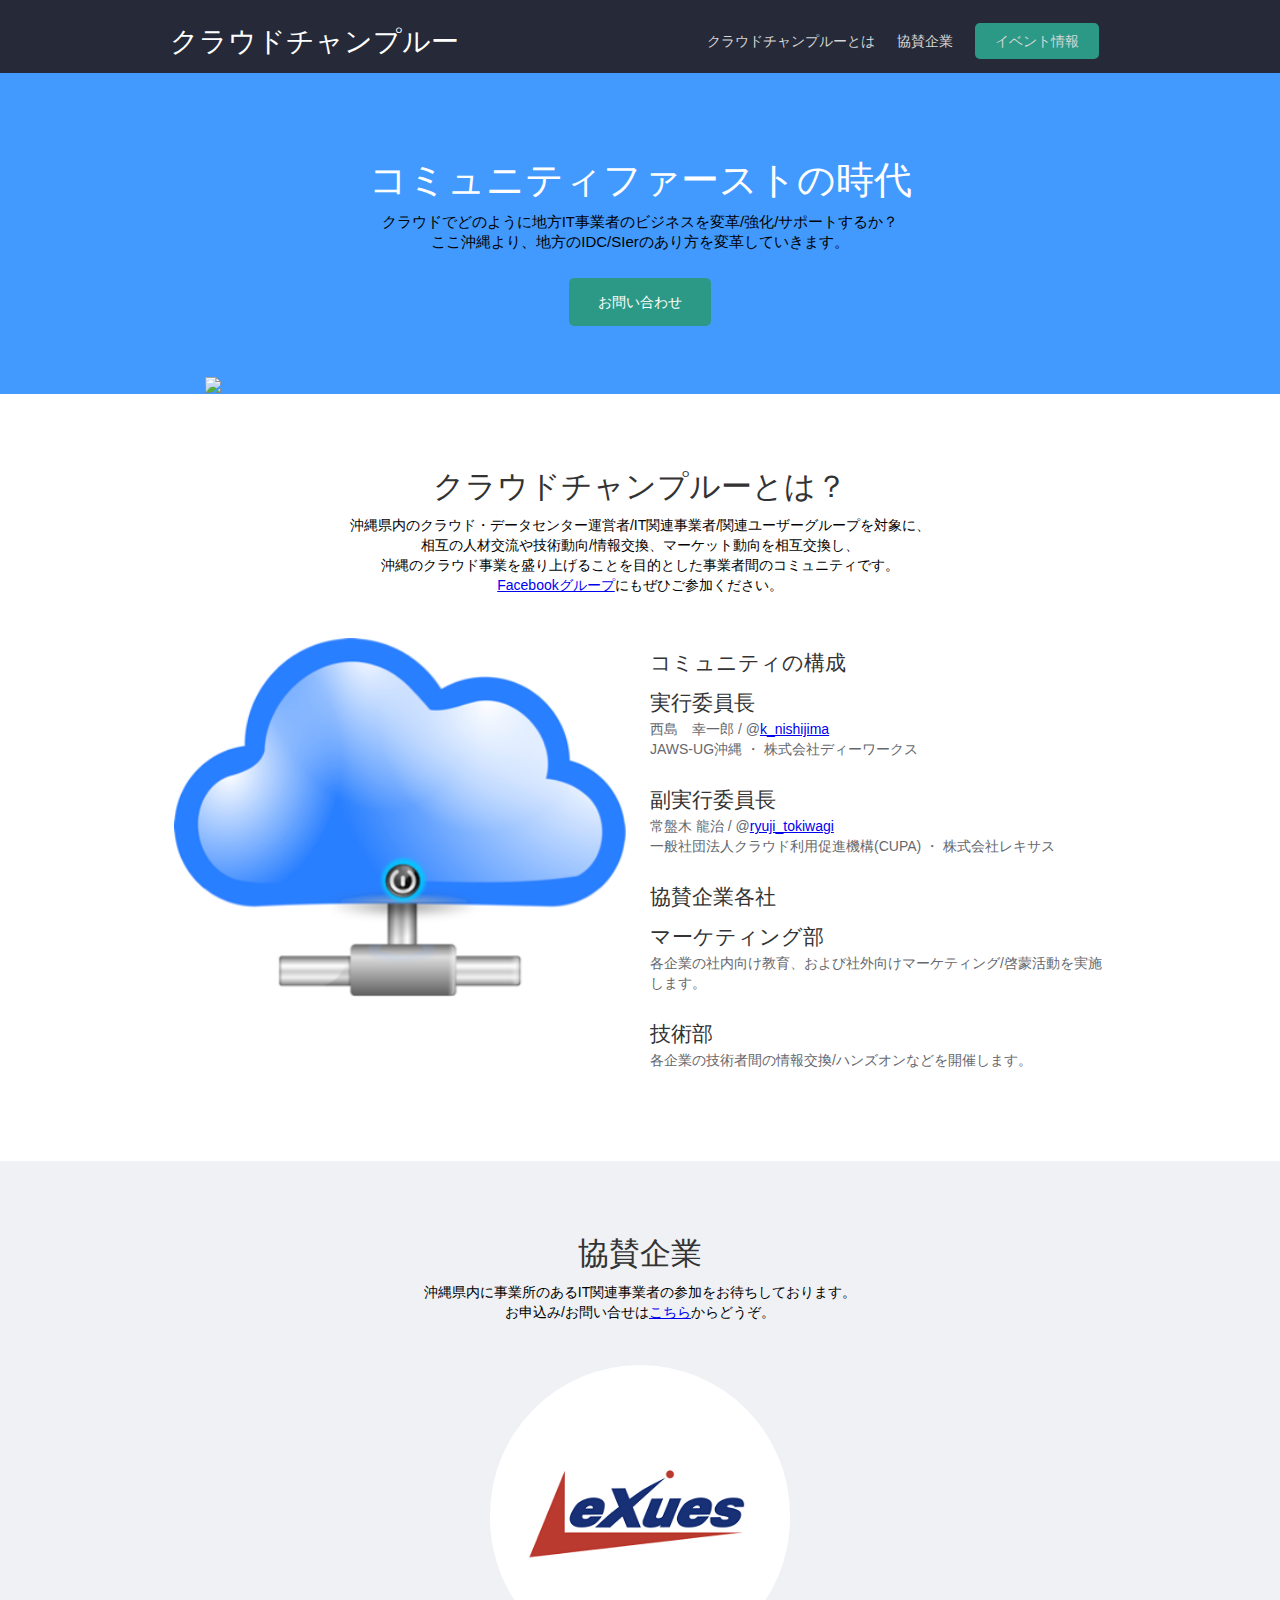
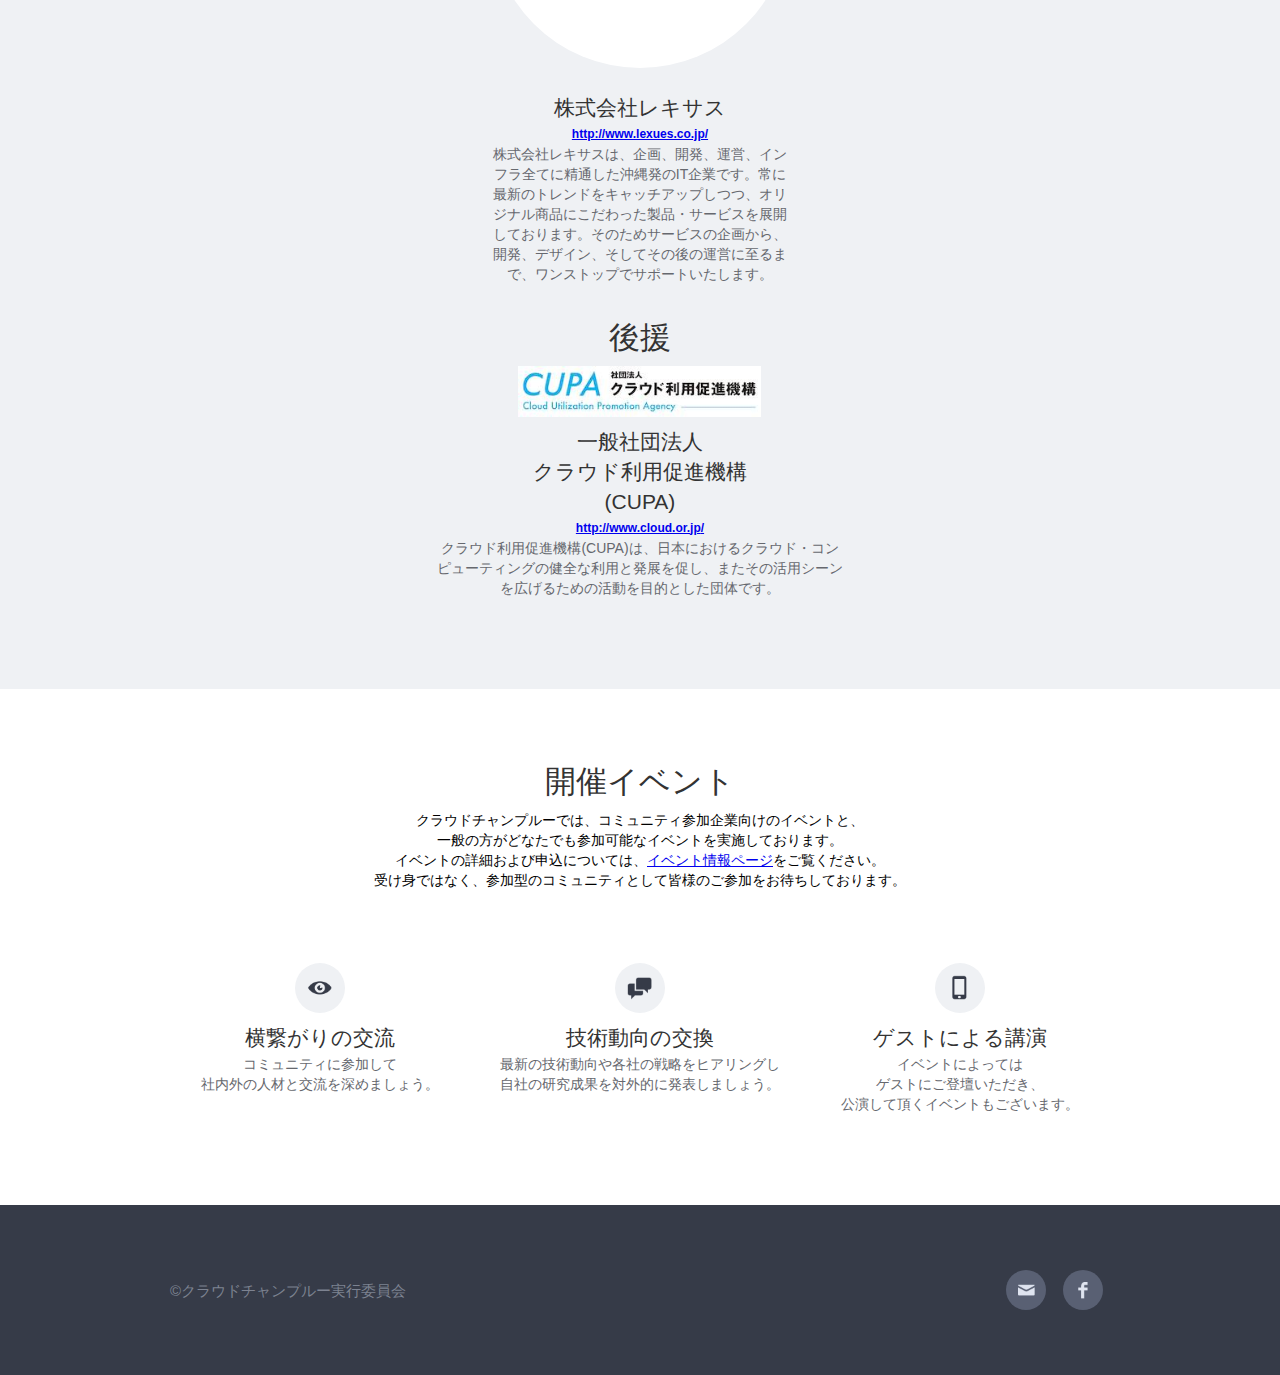
==== index.html @ 551cee51 "トップの画像が重いのでdoorkeeperのcloudfront経由で表示" ====
<!DOCTYPE html>
<!-- This site was created in Webflow. http://www.webflow.com-->
<!-- Last Published: Thu Mar 27 2014 04:10:18 GMT+0000 (UTC) -->
<html data-wf-site="5332cd02972e0d0a14000cbf">
<head>
  <meta charset="utf-8">
  <title>Cloud-Champloo</title>
  <meta name="viewport" content="width=device-width, initial-scale=1">
  <link rel="stylesheet" type="text/css" href="css/normalize.css">
  <link rel="stylesheet" type="text/css" href="css/webflow.css">
  <link rel="stylesheet" type="text/css" href="css/cloud-champloo.webflow.css">
  <script src="https://ajax.googleapis.com/ajax/libs/webfont/1.4.7/webfont.js"></script>
  <script>
    WebFont.load({
      google: {
        families: ["Montserrat:400,700","Varela Round:400","Varela:400"]
      }
    });
  </script>
  <script type="text/javascript" src="js/modernizr.js"></script>
<!--
  <link rel="shortcut icon" type="image/x-icon" href="https://y7v4p6k4.ssl.hwcdn.net/placeholder/favicon.ico">
  <link rel="apple-touch-icon" href="https://y7v4p6k4.ssl.hwcdn.net/51d2715929d9cfe03a000001/51e07282241660ce78000001_webclip-gallio.png">
-->

<script>
  (function(i,s,o,g,r,a,m){i['GoogleAnalyticsObject']=r;i[r]=i[r]||function(){
  (i[r].q=i[r].q||[]).push(arguments)},i[r].l=1*new Date();a=s.createElement(o),
  m=s.getElementsByTagName(o)[0];a.async=1;a.src=g;m.parentNode.insertBefore(a,m)
  })(window,document,'script','//www.google-analytics.com/analytics.js','ga');

  ga('create', 'UA-49441235-1', 'cloud-champloo.org');
  ga('send', 'pageview');

</script>

</head>
<body>
  <header class="nav-bar">
    <div class="w-container">
      <div class="w-row">
        <div class="w-col w-col-4 w-clearfix brand-column">
          <div class="company">クラウドチャンプルー</div>
        </div>
        <nav class="w-col w-col-8 nav-column"><a class="nav-link" href="#about">クラウドチャンプルーとは</a><a class="nav-link" href="#sponsors">協賛企業</a><a class="nav-link sign-up" href="http://cloud-champloo.doorkeeper.jp/" target="_blank">イベント情報</a>
        </nav>
      </div>
    </div>
  </header>
  <div class="section hero">
    <div class="w-container">
      <h1 class="hero-heading">コミュニティファーストの時代</h1>
      <p class="hero-subhead">クラウドでどのように地方IT事業者のビジネスを変革/強化/サポートするか？
        <br>ここ沖縄より、地方のIDC/SIerのあり方を変革していきます。</p>
      <div class="button-group"><a class="button" href="https://docs.google.com/forms/d/1iJWbo34EMdRViCtffccIejPL7mq5anGlFOb3OLURLFU/viewform" target="_blank">お問い合わせ</a>
      </div>
      <img src="https://dzpp79ucibp5a.cloudfront.net/events_banners/9941_normal_1395065892_cc_logo.png" width="870">
    </div>
  </div>
  <div class="section" id="about">
    <div class="w-container">
      <h2 class="section-title">クラウドチャンプルーとは？</h2>
      <p class="section-subtitle">沖縄県内のクラウド・データセンター運営者/IT関連事業者/関連ユーザーグループを対象に、
        <br>相互の人材交流や技術動向/情報交換、マーケット動向を相互交換し、
        <br>沖縄のクラウド事業を盛り上げることを目的とした事業者間のコミュニティです。
        <br><a href="https://www.facebook.com/groups/cloudchamploo/" target="_blank">Facebookグループ</a>にもぜひご参加ください。</p>
      <div class="w-row">
        <div class="w-col w-col-6 center">
          <img src="images/cloud-clip.jpg" width="452px">
        </div>
        <div class="w-col w-col-6 content-column">
          <h3>コミュニティの構成</h3>
          <h3>実行委員長</h3>
          <p>西島　幸一郎 / @<a href="https://twitter.com/k_nishijima" target="_blank">k_nishijima</a>
            <br>JAWS-UG沖縄 ・ 株式会社ディーワークス</p>
          <h3>副実行委員長</h3>
          <p>常盤木 龍治 / @<a href="https://twitter.com/ryuji_tokiwagi" target="_blank">ryuji_tokiwagi</a>
            <br>一般社団法人クラウド利用促進機構(CUPA)&nbsp;・&nbsp;株式会社レキサス</p>
          <h3>協賛企業各社</h3>
          <h3>マーケティング部</h3>
          <p>各企業の社内向け教育、および社外向けマーケティング/啓蒙活動を実施します。</p>
          <h3>技術部</h3>
          <p>各企業の技術者間の情報交換/ハンズオンなどを開催します。</p>
        </div>
      </div>
    </div>
  </div>
  <div class="section grey" id="sponsors">
    <div class="w-container">
      <h2 class="section-title">協賛企業</h2>
      <p class="section-subtitle">沖縄県内に事業所のあるIT関連事業者の参加をお待ちしております。
        <br>お申込み/お問い合せは<a href="https://docs.google.com/forms/d/1iJWbo34EMdRViCtffccIejPL7mq5anGlFOb3OLURLFU/viewform" target="_blank">こちら</a>からどうぞ。</p>
      <div class="w-row">
        <div class="w-col w-col-4"></div>
        <div class="w-col w-col-4">
          <div class="circle">
            <img class="frames" src="images/Lexues.png" width="243px" alt="5332df564dc7f8f2020009e9_Lexues.png">
          </div>
          <h3>株式会社レキサス</h3><a href="http://www.lexues.co.jp/" target="_blank"><strong>http://www.lexues.co.jp/</strong></a>
          <p>株式会社レキサスは、企画、開発、運営、インフラ全てに精通した沖縄発のIT企業です。常に最新のトレンドをキャッチアップしつつ、オリジナル商品にこだわった製品・サービスを展開しております。そのためサービスの企画から、開発、デザイン、そしてその後の運営に至るまで、ワンストップでサポートいたします。</p>
        </div>
        <div class="w-col w-col-4"></div>
      </div>
    </div>
    <h2 class="section-title">後援</h2>
    <div class="w-row">
      <div class="w-col w-col-4"></div>
      <div class="w-col w-col-4">
        <img class="frames" src="images/CUPA_logo.jpg" width="243px">
        <h3>一般社団法人<br>クラウド利用促進機構<br>(CUPA)</h3><a href="#"><strong>http://www.cloud.or.<strong>jp</strong>/</strong></a>
        <p>クラウド利用促進機構(CUPA)は、日本におけるクラウド・コンピューティングの健全な利用と発展を促し、またその活用シーンを広げるための活動を目的とした団体です。</p>
      </div>
      <div class="w-col w-col-4"></div>
    </div>
  </div>
  <div class="section centered" id="events">
    <div class="w-container">
      <h2 class="section-title">開催イベント</h2>
      <p class="section-subtitle">クラウドチャンプルーでは、コミュニティ参加企業向けのイベントと、
        <br>一般の方がどなたでも参加可能なイベントを実施しております。
        <br>イベントの詳細および申込については、<a href="http://cloud-champloo.doorkeeper.jp/events" target="_blank">イベント情報<u>ページ</u></a>をご覧ください。
        <br>受け身ではなく、参加型のコミュニティとして皆様のご参加をお待ちしております。</p>
      <div class="w-row">
        <div class="w-col w-col-4 w-col-small-4">
          <div class="icons">
            <img src="images/9-icon2-eye.png" width="25" alt="a42359b6-c5c1-4aab-914c-968266ab740e_9-icon2-eye.png">
          </div>
          <h3>横繋がりの交流</h3>
          <p>コミュニティに参加して
            <br>社内外の人材と交流を深めましょう。</p>
        </div>
        <div class="w-col w-col-4 w-col-small-4">
          <div class="icons">
            <img src="images/9-icon2-chat.png" width="25" alt="3ac4f3ae-7b57-4c26-930b-fbaed24601b3_9-icon2-chat.png">
          </div>
          <h3>技術動向の交換</h3>
          <p>最新の技術動向や各社の戦略をヒアリングし
            <br>自社の研究成果を対外的に発表しましょう。</p>
        </div>
        <div class="w-col w-col-4 w-col-small-4">
          <div class="icons">
            <img src="images/9-icon2-phone.png" width="25" alt="da9ffb16-4e62-4c4e-aa8e-33932f9ccf71_9-icon2-phone.png">
          </div>
          <h3>ゲストによる講演</h3>
          <p>イベントによっては
            <br>ゲストにご登壇いただき、
            <br>公演して頂くイベントもございます。</p>
        </div>
      </div>
    </div>
  </div>
  <footer class="section footer">
    <div class="w-container">
      <div class="w-row">
        <div class="w-col w-col-6">
          <div class="footer-text">©クラウドチャンプルー実行委員会</div>
        </div>
        <div class="w-col w-col-6 right-footer-col">
          <a class="w-inline-block social-icon" href="https://docs.google.com/forms/d/1iJWbo34EMdRViCtffccIejPL7mq5anGlFOb3OLURLFU/viewform" target="_blank">
            <img src="images/14-social-email.png" width="20" alt="35ec5a20-6309-494a-9d48-0e463a4d6214_14-social-email.png">
          </a>
          <a class="w-inline-block social-icon" href="https://www.facebook.com/groups/cloudchamploo/" target="_blank">
            <img src="images/14-social-facebook.png" width="20" alt="8643c589-cd4b-46b1-956b-2eb95815c79c_14-social-facebook.png">
          </a>
        </div>
      </div>
    </div>
  </footer>
  <script type="text/javascript" src="https://ajax.googleapis.com/ajax/libs/jquery/1.11.0/jquery.min.js"></script>
  <script type="text/javascript" src="js/webflow.js"></script>
</body>
</html>
---- css/webflow.css ----
@font-face {
  font-family: 'webflow-icons';
  src: url([data-uri]) format('truetype'), url([data-uri]) format('woff');
  font-weight: normal;
  font-style: normal;
}
[class^="w-icon-"],
[class*=" w-icon-"] {
  font-family: 'webflow-icons';
  speak: none;
  font-style: normal;
  font-weight: normal;
  font-variant: normal;
  text-transform: none;
  line-height: 1;
  /* Better Font Rendering =========== */

  -webkit-font-smoothing: antialiased;
  -moz-osx-font-smoothing: grayscale;
}
.w-icon-slider-right:before {
  content: "\e600";
}
.w-icon-slider-left:before {
  content: "\e601";
}
.w-icon-nav-menu:before {
  content: "\e602";
}
* {
  -webkit-box-sizing: border-box;
  -moz-box-sizing: border-box;
  box-sizing: border-box;
}
html {
  height: 100%;
}
body {
  margin: 0;
  min-height: 100%;
  background-color: #fff;
  color: #333;
}
img {
  max-width: 100%;
  vertical-align: middle;
  display: inline-block;
}
html.w-mod-touch * {
  background-attachment: scroll !important;
}
.w-block {
  display: block;
}
.w-inline-block {
  max-width: 100%;
  display: inline-block;
}
.w-clearfix:before,
.w-clearfix:after {
  content: " ";
  display: table;
}
.w-clearfix:after {
  clear: both;
}
.w-hidden {
  display: none;
}
h1,
h2,
h3,
h4,
h5,
h6 {
  margin: 0;
}
p {
  margin: 0;
}
blockquote {
  margin: 0;
}
ul,
ol {
  margin-top: 0;
  margin-bottom: 0;
}
.w-list-unstyled {
  padding-left: 0;
  list-style: none;
}
.w-embed:before,
.w-embed:after {
  content: " ";
  display: table;
}
.w-embed:after {
  clear: both;
}
.w-video {
  width: 100%;
  position: relative;
  padding: 0;
}
.w-video iframe,
.w-video object,
.w-video embed {
  position: absolute;
  top: 0;
  left: 0;
  width: 100%;
  height: 100%;
}
fieldset {
  padding: 0;
  margin: 0;
  border: 0;
}
label {
  display: block;
  margin-bottom: 5px;
  font-weight: bold;
}
button,
html input[type="button"],
input[type="reset"],
input[type="submit"] {
  cursor: pointer;
  -webkit-appearance: button;
}
.w-form {
  margin: 0 0 15px;
}
.w-form-done {
  display: none;
  padding: 10px;
  background-color: #dddddd;
}
.w-form-fail {
  display: none;
  margin-top: 10px;
  padding: 10px;
  background-color: #ffdede;
}
.w-input,
.w-select {
  display: block;
  width: 100%;
  height: 38px;
  padding: 8px 12px;
  margin-bottom: 10px;
  font-size: 14px;
  line-height: 1.428571429;
  color: #555555;
  vertical-align: middle;
  background-color: #ffffff;
  border: 1px solid #cccccc;
}
.w-input:-moz-placeholder,
.w-select:-moz-placeholder {
  color: #999999;
}
.w-input::-moz-placeholder,
.w-select::-moz-placeholder {
  color: #999999;
  opacity: 1;
}
.w-input:-ms-input-placeholder,
.w-select:-ms-input-placeholder {
  color: #999999;
}
.w-input::-webkit-input-placeholder,
.w-select::-webkit-input-placeholder {
  color: #999999;
}
.w-input:focus,
.w-select:focus {
  border-color: rgba(82, 168, 236, 0.8);
  outline: 0;
}
.w-input[disabled],
.w-select[disabled],
.w-input[readonly],
.w-select[readonly],
fieldset[disabled] .w-input,
fieldset[disabled] .w-select {
  cursor: not-allowed;
  background-color: #eeeeee;
}
textarea.w-input,
textarea.w-select {
  height: auto;
}
.w-select[multiple] {
  height: auto;
}
.w-button {
  display: inline-block;
  padding: 12px;
  background-color: black;
  color: white;
  border: 0;
  line-height: inherit;
}
.w-container {
  margin-left: auto;
  margin-right: auto;
  max-width: 940px;
}
.w-container:before,
.w-container:after {
  content: " ";
  display: table;
}
.w-container:after {
  clear: both;
}
.w-container .w-row {
  margin-left: -10px;
  margin-right: -10px;
}
.w-row:before,
.w-row:after {
  content: " ";
  display: table;
}
.w-row:after {
  clear: both;
}
.w-row .w-row {
  margin-left: 0;
  margin-right: 0;
}
.w-col {
  position: relative;
  float: left;
  width: 100%;
  min-height: 1px;
  padding-left: 10px;
  padding-right: 10px;
}
.w-col .w-col {
  padding-left: 0;
  padding-right: 0;
}
.w-col-1 {
  width: 8.333333333333332%;
}
.w-col-2 {
  width: 16.666666666666664%;
}
.w-col-3 {
  width: 25%;
}
.w-col-4 {
  width: 33.33333333333333%;
}
.w-col-5 {
  width: 41.66666666666667%;
}
.w-col-6 {
  width: 50%;
}
.w-col-7 {
  width: 58.333333333333336%;
}
.w-col-8 {
  width: 66.66666666666666%;
}
.w-col-9 {
  width: 75%;
}
.w-col-10 {
  width: 83.33333333333334%;
}
.w-col-11 {
  width: 91.66666666666666%;
}
.w-col-12 {
  width: 100%;
}
.w-col-push-1 {
  left: 8.333333333333332%;
}
.w-col-push-2 {
  left: 16.666666666666664%;
}
.w-col-push-3 {
  left: 25%;
}
.w-col-push-4 {
  left: 33.33333333333333%;
}
.w-col-push-5 {
  left: 41.66666666666667%;
}
.w-col-push-6 {
  left: 50%;
}
.w-col-push-7 {
  left: 58.333333333333336%;
}
.w-col-push-8 {
  left: 66.66666666666666%;
}
.w-col-push-9 {
  left: 75%;
}
.w-col-push-10 {
  left: 83.33333333333334%;
}
.w-col-push-11 {
  left: 91.66666666666666%;
}
.w-col-pull-1 {
  right: 8.333333333333332%;
}
.w-col-pull-2 {
  right: 16.666666666666664%;
}
.w-col-pull-3 {
  right: 25%;
}
.w-col-pull-4 {
  right: 33.33333333333333%;
}
.w-col-pull-5 {
  right: 41.66666666666667%;
}
.w-col-pull-6 {
  right: 50%;
}
.w-col-pull-7 {
  right: 58.333333333333336%;
}
.w-col-pull-8 {
  right: 66.66666666666666%;
}
.w-col-pull-9 {
  right: 75%;
}
.w-col-pull-10 {
  right: 83.33333333333334%;
}
.w-col-pull-11 {
  right: 91.66666666666666%;
}
.w-col-offset-1 {
  margin-left: 8.333333333333332%;
}
.w-col-offset-2 {
  margin-left: 16.666666666666664%;
}
.w-col-offset-3 {
  margin-left: 25%;
}
.w-col-offset-4 {
  margin-left: 33.33333333333333%;
}
.w-col-offset-5 {
  margin-left: 41.66666666666667%;
}
.w-col-offset-6 {
  margin-left: 50%;
}
.w-col-offset-7 {
  margin-left: 58.333333333333336%;
}
.w-col-offset-8 {
  margin-left: 66.66666666666666%;
}
.w-col-offset-9 {
  margin-left: 75%;
}
.w-col-offset-10 {
  margin-left: 83.33333333333334%;
}
.w-col-offset-11 {
  margin-left: 91.66666666666666%;
}
.w-hidden-main {
  display: none !important;
}
@media screen and (max-width: 991px) {
  .w-container {
    max-width: 728px;
  }
  .w-hidden-main {
    display: inherit !important;
  }
  .w-hidden-medium {
    display: none !important;
  }
  .w-col-medium-1 {
    width: 8.333333333333332%;
  }
  .w-col-medium-2 {
    width: 16.666666666666664%;
  }
  .w-col-medium-3 {
    width: 25%;
  }
  .w-col-medium-4 {
    width: 33.33333333333333%;
  }
  .w-col-medium-5 {
    width: 41.66666666666667%;
  }
  .w-col-medium-6 {
    width: 50%;
  }
  .w-col-medium-7 {
    width: 58.333333333333336%;
  }
  .w-col-medium-8 {
    width: 66.66666666666666%;
  }
  .w-col-medium-9 {
    width: 75%;
  }
  .w-col-medium-10 {
    width: 83.33333333333334%;
  }
  .w-col-medium-11 {
    width: 91.66666666666666%;
  }
  .w-col-medium-12 {
    width: 100%;
  }
  .w-col-medium-push-1 {
    left: 8.333333333333332%;
  }
  .w-col-medium-push-2 {
    left: 16.666666666666664%;
  }
  .w-col-medium-push-3 {
    left: 25%;
  }
  .w-col-medium-push-4 {
    left: 33.33333333333333%;
  }
  .w-col-medium-push-5 {
    left: 41.66666666666667%;
  }
  .w-col-medium-push-6 {
    left: 50%;
  }
  .w-col-medium-push-7 {
    left: 58.333333333333336%;
  }
  .w-col-medium-push-8 {
    left: 66.66666666666666%;
  }
  .w-col-medium-push-9 {
    left: 75%;
  }
  .w-col-medium-push-10 {
    left: 83.33333333333334%;
  }
  .w-col-medium-push-11 {
    left: 91.66666666666666%;
  }
  .w-col-medium-pull-1 {
    right: 8.333333333333332%;
  }
  .w-col-medium-pull-2 {
    right: 16.666666666666664%;
  }
  .w-col-medium-pull-3 {
    right: 25%;
  }
  .w-col-medium-pull-4 {
    right: 33.33333333333333%;
  }
  .w-col-medium-pull-5 {
    right: 41.66666666666667%;
  }
  .w-col-medium-pull-6 {
    right: 50%;
  }
  .w-col-medium-pull-7 {
    right: 58.333333333333336%;
  }
  .w-col-medium-pull-8 {
    right: 66.66666666666666%;
  }
  .w-col-medium-pull-9 {
    right: 75%;
  }
  .w-col-medium-pull-10 {
    right: 83.33333333333334%;
  }
  .w-col-medium-pull-11 {
    right: 91.66666666666666%;
  }
  .w-col-medium-offset-1 {
    margin-left: 8.333333333333332%;
  }
  .w-col-medium-offset-2 {
    margin-left: 16.666666666666664%;
  }
  .w-col-medium-offset-3 {
    margin-left: 25%;
  }
  .w-col-medium-offset-4 {
    margin-left: 33.33333333333333%;
  }
  .w-col-medium-offset-5 {
    margin-left: 41.66666666666667%;
  }
  .w-col-medium-offset-6 {
    margin-left: 50%;
  }
  .w-col-medium-offset-7 {
    margin-left: 58.333333333333336%;
  }
  .w-col-medium-offset-8 {
    margin-left: 66.66666666666666%;
  }
  .w-col-medium-offset-9 {
    margin-left: 75%;
  }
  .w-col-medium-offset-10 {
    margin-left: 83.33333333333334%;
  }
  .w-col-medium-offset-11 {
    margin-left: 91.66666666666666%;
  }
}
@media screen and (max-width: 767px) {
  .w-hidden-main {
    display: inherit !important;
  }
  .w-hidden-medium {
    display: inherit !important;
  }
  .w-hidden-small {
    display: none !important;
  }
  .w-row,
  .w-container .w-row {
    margin-left: 0;
    margin-right: 0;
  }
  .w-col {
    width: 100%;
    left: auto;
    right: auto;
  }
  .w-col-small-3 {
    width: 25%;
  }
  .w-col-small-4 {
    width: 33.33333333333333%;
  }
  .w-col-small-6 {
    width: 50%;
  }
  .w-col-small-push-1 {
    left: 8.333333333333332%;
  }
  .w-col-small-push-2 {
    left: 16.666666666666664%;
  }
  .w-col-small-push-3 {
    left: 25%;
  }
  .w-col-small-push-4 {
    left: 33.33333333333333%;
  }
  .w-col-small-push-5 {
    left: 41.66666666666667%;
  }
  .w-col-small-push-6 {
    left: 50%;
  }
  .w-col-small-push-7 {
    left: 58.333333333333336%;
  }
  .w-col-small-push-8 {
    left: 66.66666666666666%;
  }
  .w-col-small-push-9 {
    left: 75%;
  }
  .w-col-small-push-10 {
    left: 83.33333333333334%;
  }
  .w-col-small-push-11 {
    left: 91.66666666666666%;
  }
  .w-col-small-pull-1 {
    right: 8.333333333333332%;
  }
  .w-col-small-pull-2 {
    right: 16.666666666666664%;
  }
  .w-col-small-pull-3 {
    right: 25%;
  }
  .w-col-small-pull-4 {
    right: 33.33333333333333%;
  }
  .w-col-small-pull-5 {
    right: 41.66666666666667%;
  }
  .w-col-small-pull-6 {
    right: 50%;
  }
  .w-col-small-pull-7 {
    right: 58.333333333333336%;
  }
  .w-col-small-pull-8 {
    right: 66.66666666666666%;
  }
  .w-col-small-pull-9 {
    right: 75%;
  }
  .w-col-small-pull-10 {
    right: 83.33333333333334%;
  }
  .w-col-small-pull-11 {
    right: 91.66666666666666%;
  }
  .w-col-small-offset-1 {
    margin-left: 8.333333333333332%;
  }
  .w-col-small-offset-2 {
    margin-left: 16.666666666666664%;
  }
  .w-col-small-offset-3 {
    margin-left: 25%;
  }
  .w-col-small-offset-4 {
    margin-left: 33.33333333333333%;
  }
  .w-col-small-offset-5 {
    margin-left: 41.66666666666667%;
  }
  .w-col-small-offset-6 {
    margin-left: 50%;
  }
  .w-col-small-offset-7 {
    margin-left: 58.333333333333336%;
  }
  .w-col-small-offset-8 {
    margin-left: 66.66666666666666%;
  }
  .w-col-small-offset-9 {
    margin-left: 75%;
  }
  .w-col-small-offset-10 {
    margin-left: 83.33333333333334%;
  }
  .w-col-small-offset-11 {
    margin-left: 91.66666666666666%;
  }
}
@media screen and (max-width: 479px) {
  .w-container {
    max-width: none;
  }
  .w-hidden-main {
    display: inherit !important;
  }
  .w-hidden-medium {
    display: inherit !important;
  }
  .w-hidden-small {
    display: inherit !important;
  }
  .w-hidden-tiny {
    display: none !important;
  }
  .w-col {
    width: 100%;
  }
  .w-col-tiny-3 {
    width: 25%;
  }
  .w-col-tiny-4 {
    width: 33.33333333333333%;
  }
  .w-col-tiny-6 {
    width: 50%;
  }
  .w-col-tiny-push-1 {
    left: 8.333333333333332%;
  }
  .w-col-tiny-push-2 {
    left: 16.666666666666664%;
  }
  .w-col-tiny-push-3 {
    left: 25%;
  }
  .w-col-tiny-push-4 {
    left: 33.33333333333333%;
  }
  .w-col-tiny-push-5 {
    left: 41.66666666666667%;
  }
  .w-col-tiny-push-6 {
    left: 50%;
  }
  .w-col-tiny-push-7 {
    left: 58.333333333333336%;
  }
  .w-col-tiny-push-8 {
    left: 66.66666666666666%;
  }
  .w-col-tiny-push-9 {
    left: 75%;
  }
  .w-col-tiny-push-10 {
    left: 83.33333333333334%;
  }
  .w-col-tiny-push-11 {
    left: 91.66666666666666%;
  }
  .w-col-tiny-pull-1 {
    right: 8.333333333333332%;
  }
  .w-col-tiny-pull-2 {
    right: 16.666666666666664%;
  }
  .w-col-tiny-pull-3 {
    right: 25%;
  }
  .w-col-tiny-pull-4 {
    right: 33.33333333333333%;
  }
  .w-col-tiny-pull-5 {
    right: 41.66666666666667%;
  }
  .w-col-tiny-pull-6 {
    right: 50%;
  }
  .w-col-tiny-pull-7 {
    right: 58.333333333333336%;
  }
  .w-col-tiny-pull-8 {
    right: 66.66666666666666%;
  }
  .w-col-tiny-pull-9 {
    right: 75%;
  }
  .w-col-tiny-pull-10 {
    right: 83.33333333333334%;
  }
  .w-col-tiny-pull-11 {
    right: 91.66666666666666%;
  }
  .w-col-tiny-offset-1 {
    margin-left: 8.333333333333332%;
  }
  .w-col-tiny-offset-2 {
    margin-left: 16.666666666666664%;
  }
  .w-col-tiny-offset-3 {
    margin-left: 25%;
  }
  .w-col-tiny-offset-4 {
    margin-left: 33.33333333333333%;
  }
  .w-col-tiny-offset-5 {
    margin-left: 41.66666666666667%;
  }
  .w-col-tiny-offset-6 {
    margin-left: 50%;
  }
  .w-col-tiny-offset-7 {
    margin-left: 58.333333333333336%;
  }
  .w-col-tiny-offset-8 {
    margin-left: 66.66666666666666%;
  }
  .w-col-tiny-offset-9 {
    margin-left: 75%;
  }
  .w-col-tiny-offset-10 {
    margin-left: 83.33333333333334%;
  }
  .w-col-tiny-offset-11 {
    margin-left: 91.66666666666666%;
  }
}
.w-widget {
  position: relative;
}
.w-widget-map {
  width: 100%;
  height: 400px;
}
.w-widget-map label {
  width: auto;
  display: inline;
}
.w-widget-map img {
  max-width: inherit;
}
.w-widget-map .gm-style-iw {
  width: 90% !important;
  height: auto !important;
  top: 7px !important;
  left: 6% !important;
  display: inline;
  text-align: center;
  overflow: hidden;
}
.w-widget-map .gm-style-iw + div {
  display: none;
}
.w-widget-twitter {
  overflow: hidden;
}
.w-widget-gplus {
  overflow: hidden;
}
.w-slider {
  position: relative;
  height: 300px;
  text-align: center;
  background: rgba(153, 153, 153, 0.5);
  clear: both;
  -webkit-tap-highlight-color: rgba(0, 0, 0, 0);
  tap-highlight-color: rgba(0, 0, 0, 0);
}
.w-slider-mask {
  position: relative;
  display: block;
  overflow: hidden;
  z-index: 1;
  left: 0;
  right: 0;
  height: 100%;
  white-space: nowrap;
}
.w-slide {
  position: relative;
  display: inline-block;
  vertical-align: top;
  width: 100%;
  height: 100%;
  white-space: normal;
  text-align: left;
}
.w-slider-nav {
  position: absolute;
  z-index: 2;
  top: auto;
  right: 0;
  bottom: 0;
  left: 0;
  margin: auto;
  padding-top: 10px;
  height: 40px;
  text-align: center;
  -webkit-tap-highlight-color: rgba(0, 0, 0, 0);
  tap-highlight-color: rgba(0, 0, 0, 0);
}
.w-slider-nav.w-round > div {
  -webkit-border-radius: 100%;
  -webkit-background-clip: padding-box;
  -moz-border-radius: 100%;
  -moz-background-clip: padding;
  border-radius: 100%;
  background-clip: padding-box;
}
.w-slider-nav.w-num > div {
  width: auto;
  height: auto;
  padding: 0.2em 0.5em;
  font-size: inherit;
  line-height: inherit;
}
.w-slider-nav.w-shadow > div {
  -webkit-box-shadow: 0px 0px 3px rgba(51, 51, 51, 0.4);
  -moz-box-shadow: 0px 0px 3px rgba(51, 51, 51, 0.4);
  box-shadow: 0px 0px 3px rgba(51, 51, 51, 0.4);
}
.w-slider-nav-invert {
  color: #fff;
}
.w-slider-nav-invert > div {
  background-color: rgba(34, 34, 34, 0.4);
}
.w-slider-nav-invert > div.w-active {
  background-color: #222;
}
.w-slider-dot {
  position: relative;
  display: inline-block;
  width: 1em;
  height: 1em;
  background-color: rgba(255, 255, 255, 0.4);
  cursor: pointer;
  margin: 0 3px 0.5em;
  -webkit-transition: background-color 100ms, color 100ms;
  -moz-transition: background-color 100ms, color 100ms;
  -o-transition: background-color 100ms, color 100ms;
  transition: background-color 100ms, color 100ms;
}
.w-slider-dot.w-active {
  background-color: #fff;
}
.w-slider-arrow-left,
.w-slider-arrow-right {
  position: absolute;
  width: 80px;
  top: 0;
  right: 0;
  bottom: 0;
  left: 0;
  margin: auto;
  cursor: pointer;
  overflow: hidden;
  color: white;
  font-size: 40px;
  -webkit-tap-highlight-color: rgba(0, 0, 0, 0);
  tap-highlight-color: rgba(0, 0, 0, 0);
  -webkit-user-select: none;
  -moz-user-select: none;
  -ms-user-select: none;
  user-select: none;
}
.w-slider-arrow-left [class^="w-icon-"],
.w-slider-arrow-right [class^="w-icon-"],
.w-slider-arrow-left [class*=" w-icon-"],
.w-slider-arrow-right [class*=" w-icon-"] {
  position: absolute;
}
.w-slider-arrow-left {
  z-index: 3;
  right: auto;
}
.w-slider-arrow-right {
  z-index: 4;
  left: auto;
}
.w-icon-slider-left,
.w-icon-slider-right {
  top: 0;
  right: 0;
  bottom: 0;
  left: 0;
  margin: auto;
  width: 1em;
  height: 1em;
}
.w-nav {
  position: relative;
  background: #BBB;
  z-index: 1000;
}
.w-nav:before,
.w-nav:after {
  content: " ";
  display: table;
}
.w-nav:after {
  clear: both;
}
.w-nav-brand {
  position: relative;
  float: left;
  text-decoration: none;
  color: #222;
}
.w-nav-link {
  position: relative;
  display: inline-block;
  vertical-align: top;
  text-decoration: none;
  color: #222;
  padding: 20px;
  text-align: left;
  margin-left: auto;
  margin-right: auto;
}
.w-nav-link.w--current {
  color: #339CE1;
}
.w-nav-menu {
  position: relative;
  float: right;
}
.w--nav-menu-open {
  display: block !important;
  position: absolute;
  top: 100%;
  left: 0;
  right: 0;
  background: #999;
  text-align: center;
  overflow: visible;
  min-width: 200px;
}
.w--nav-link-open {
  display: block;
}
.w-nav-overlay {
  position: absolute;
  overflow: hidden;
  display: none;
  top: 100%;
  left: 0;
  right: 0;
  width: 100%;
}
.w-nav-overlay .w--nav-menu-open {
  top: 0;
}
.w-nav[data-animation="over-left"] .w-nav-overlay {
  width: auto;
}
.w-nav[data-animation="over-left"] .w-nav-overlay,
.w-nav[data-animation="over-left"] .w--nav-menu-open {
  right: auto;
  z-index: 1;
  top: 0;
}
.w-nav[data-animation="over-right"] .w-nav-overlay {
  width: auto;
}
.w-nav[data-animation="over-right"] .w-nav-overlay,
.w-nav[data-animation="over-right"] .w--nav-menu-open {
  left: auto;
  z-index: 1;
  top: 0;
}
.w-nav-button {
  position: relative;
  float: right;
  padding: 18px;
  font-size: 24px;
  display: none;
  cursor: pointer;
  -webkit-tap-highlight-color: rgba(0, 0, 0, 0);
  tap-highlight-color: rgba(0, 0, 0, 0);
  -webkit-user-select: none;
  -moz-user-select: none;
  -ms-user-select: none;
  user-select: none;
}
.w-nav-button.w--open {
  background-color: #999;
  color: white;
}
.w-nav[data-collapse="all"] .w-nav-menu {
  display: none;
}
.w-nav[data-collapse="all"] .w-nav-button {
  display: block;
}
@media screen and (max-width: 991px) {
  .w-nav[data-collapse="medium"] .w-nav-menu {
    display: none;
  }
  .w-nav[data-collapse="medium"] .w-nav-button {
    display: block;
  }
}
@media screen and (max-width: 767px) {
  .w-nav[data-collapse="small"] .w-nav-menu {
    display: none;
  }
  .w-nav[data-collapse="small"] .w-nav-button {
    display: block;
  }
  .w-nav-brand {
    padding-left: 10px;
  }
}
@media screen and (max-width: 479px) {
  .w-nav[data-collapse="tiny"] .w-nav-menu {
    display: none;
  }
  .w-nav[data-collapse="tiny"] .w-nav-button {
    display: block;
  }
}
[data-ix],
[data-ix-affect] {
  -webkit-backface-visibility: hidden;
  backface-visibility: hidden;
}
[data-ix]:empty:after {
  content: " ";
}
---- css/cloud-champloo.webflow.css ----
body {
  font-family: Arial;
  color: #333;
  font-size: 12px;
  line-height: 20px;
}
h1 {
  margin: 10px 0px;
  font-size: 38px;
  line-height: 44px;
  font-weight: 700;
}
h2 {
  margin: 10px 0px;
  font-size: 32px;
  line-height: 36px;
  font-weight: 700;
}
h3 {
  margin: 10px 0px 1px;
  font-family: Montserrat, sans-serif;
  font-size: 21px;
  line-height: 30px;
  font-weight: 400;
}
h4 {
  margin: 10px 0px;
  font-size: 18px;
  line-height: 24px;
  font-weight: 700;
}
h5 {
  margin: 10px 0px;
  font-size: 14px;
  line-height: 20px;
  font-weight: 700;
}
h6 {
  margin: 10px 0px;
  font-size: 12px;
  line-height: 18px;
  font-weight: 700;
}
p {
  margin-bottom: 26px;
  font-family:'Varela Round', sans-serif;
  color: #66686e;
  font-size: 14px;
}
.button {
  display: inline-block;
  margin-right: 8px;
  margin-left: 8px;
  padding: 14px 29px;
  border-radius: 5px;
  background-color: #2c9986;
  -webkit-transition: background-color 300ms ease;
  -o-transition: background-color 300ms ease;
  transition: background-color 300ms ease;
  font-family: Montserrat, sans-serif;
  color: white;
  font-size: 14px;
  text-align: center;
  text-decoration: none;
  text-transform: uppercase;
}
.button:hover {
  background-color: #848a9c;
}
.button.nav {
  margin-left: 18px;
  -webkit-transition: all 200ms ease;
  -o-transition: all 200ms ease;
  transition: all 200ms ease;
}
.button.nav:hover {
  background-color: #9299ad;
}
.button.big-green {
  margin-top: 191px;
  padding: 25px 22px;
  background-color: #32ac97;
  -webkit-transition: all 200ms ease;
  -o-transition: all 200ms ease;
  transition: all 200ms ease;
  font-size: 29px;
  text-transform: capitalize;
}
.button.big-green:hover {
  background-color: #258575;
}
.button.sign-up {
  background-color: #2c9986;
}
.button.sign-up:hover {
  background-color: #33b59f;
}
.section {
  padding-top: 65px;
  padding-bottom: 65px;
}
.section.header {
  padding-top: 22px;
  padding-bottom: 22px;
  background-color: #262933;
}
.section.hero {
  padding-top: 75px;
  padding-bottom: 0px;
  background-color: #429aff;
  text-align: center;
}
.section.grey {
  background-color: #eff1f4;
  text-align: center;
}
.section.centered {
  text-align: center;
}
.section.footer {
  background-color: #363b48;
  text-align: left;
}
.company {
  margin-top: 11px;
  float: left;
  font-family: Montserrat, sans-serif;
  color: white;
  font-size: 28px;
  font-weight: 400;
}
.nav-link {
  margin-right: 11px;
  margin-left: 11px;
  -webkit-transition: color 300ms ease, background-color 300ms ease;
  -o-transition: color 300ms ease, background-color 300ms ease;
  transition: color 300ms ease, background-color 300ms ease;
  font-family: Montserrat, sans-serif;
  color: #d6d6d6;
  font-size: 14px;
  text-decoration: none;
  text-transform: uppercase;
}
.nav-link:hover {
  color: white;
}
.nav-link.sign-up {
  padding: 10px 20px;
  border-radius: 5px;
  background-color: #2c9986;
}
.nav-link.sign-up:hover {
  background-color: #3ac2ab;
}
.nav-column {
  padding-top: 10px;
  text-align: right;
}
.logo {
  margin-right: 11px;
  float: left;
}
.hero-heading {
  font-family: Montserrat, sans-serif;
  color: white;
  font-size: 38px;
  font-weight: 400;
}
.hero-subhead {
  color: black;
  font-size: 15px;
}
.section-title {
  font-family: Montserrat, sans-serif;
  font-size: 31px;
  font-weight: 400;
  text-align: center;
}
.section-subtitle {
  margin-bottom: 43px;
  color: black;
  text-align: center;
}
.responsive-img {
  display: block;
  margin-right: auto;
  margin-left: auto;
}
.grey-icon {
  margin-right: 9px;
}
.content-column {
  padding-top: 0px;
  text-align: left;
}
.circle {
  height: 303px;
  margin-bottom: 25px;
  padding-top: 92px;
  border-radius: 190px;
  background-color: white;
}
.number {
  display: block;
  width: 40px;
  height: 40px;
  margin-right: auto;
  margin-bottom: 17px;
  margin-left: auto;
  padding-top: 10px;
  border-radius: 50px;
  background-color: #363b48;
  font-family: Montserrat, sans-serif;
  color: white;
  font-size: 20px;
}
.icons {
  display: inline-block;
  width: 50px;
  height: 50px;
  margin-top: 30px;
  padding-top: 12px;
  border-radius: 40px;
  background-color: #eff1f4;
}
.quote-box {
  padding: 34px 40px 34px 98px;
  border-radius: 8px;
  background-color: white;
  background-image: url('../images/12-quotes.png');
  background-position: 8% 22%;
  background-size: 50px;
  background-repeat: no-repeat;
  text-align: left;
}
.quote {
  color: #2d303b;
  font-size: 15px;
  line-height: 24px;
}
.quote-thingy {
  display: block;
  margin-top: -2px;
  margin-right: auto;
  margin-left: 45px;
}
.by-section {
  text-align: left;
}
.person-icon {
  margin-right: 15px;
  float: left;
}
.location {
  font-family: Varela;
  color: #848999;
  font-size: 15px;
}
.logo-bottom {
  margin-right: 14px;
  float: left;
}
.footer-text {
  display: inline-block;
  margin-top: 11px;
  font-family: Montserrat, sans-serif;
  color: #7d8391;
  font-size: 15px;
}
.social-icon {
  width: 40px;
  height: 40px;
  margin-right: 7px;
  margin-left: 7px;
  padding-top: 9px;
  border-radius: 40px;
  background-color: #596073;
  -webkit-transition: all 200ms ease;
  -o-transition: all 200ms ease;
  transition: all 200ms ease;
  text-align: center;
}
.social-icon:hover {
  background-color: #7f89a3;
}
.right-footer-col {
  text-align: right;
}
.nav-bar {
  padding-top: 21px;
  padding-bottom: 21px;
  background-color: #252938;
}
.image-crop {
  overflow-x: hidden;
  overflow-y: hidden;
  height: 302px;
  box-shadow: red 0px -11px 0px 0px inset;
  -webkit-transition: height 300ms ease;
  -o-transition: height 300ms ease;
  transition: height 300ms ease;
}
.image-crop:hover {
  height: 372px;
}
.button-group {
  margin-top: 25px;
  margin-bottom: 48px;
}
.center {
  text-align: center;
}
@media (max-width: 991px) {
  .button.nav {
    margin-left: 11px;
    padding-right: 10px;
    padding-left: 10px;
  }
  .button.big-green {
    margin-top: 148px;
  }
  .nav-link {
    margin-right: 7px;
    margin-left: 7px;
    font-size: 13px;
  }
  .grey-icon {
    margin-top: 19px;
  }
  .content-column {
    padding-top: 0px;
  }
  .circle {
    height: 226px;
  }
  .frames {
    width: 75%;
  }
  .number {
    width: 30px;
    height: 30px;
    margin-bottom: 10px;
    padding-top: 4px;
    font-size: 15px;
  }
}
@media (max-width: 767px) {
  .button {
    margin-bottom: 10px;
  }
  .button.nav {
    display: block;
    width: 60%;
    margin: 23px auto 17px;
  }
  .button.big-green {
    margin-top: 86px;
    margin-bottom: 62px;
  }
  .section {
    padding: 32px 15px;
  }
  .section.hero {
    padding-top: 42px;
  }
  .section.footer {
    text-align: center;
  }
  .company {
    display: inline-block;
    float: none;
  }
  .nav-column {
    padding-top: 19px;
    text-align: center;
  }
  .logo {
    margin-top: -14px;
    float: none;
  }
  .company-column {
    margin-top: 35px;
    margin-bottom: 23px;
    text-align: center;
  }
  .hero-heading {
    font-size: 28px;
    line-height: 34px;
  }
  .grey-icon {
    margin-top: 28px;
  }
  .content-column {
    padding-left: 0px;
  }
  .circle {
    display: inline-block;
    height: auto;
    border-radius: 10px;
  }
  .frames {
    width: 55%;
    margin-bottom: 19px;
  }
  .number {
    margin-bottom: 20px;
  }
  .quote-box {
    background-image: url('../images/12-quotes.png');
  }
  .by-section.first {
    margin-bottom: 35px;
  }
  .logo-bottom {
    margin-right: -1px;
    margin-bottom: 37px;
    float: none;
  }
  .footer-text {
    margin-bottom: 22px;
  }
  .social-icon.first {
    margin-left: 1px;
  }
  .right-footer-col {
    text-align: center;
  }
  .nav-bar {
    padding-top: 26px;
    padding-bottom: 26px;
  }
  .brand-column {
    text-align: center;
  }
}
@media (max-width: 479px) {
  .button {
    display: block;
  }
  .button.nav {
    width: 80%;
  }
  .button.big-green {
    margin-top: 0px;
    margin-right: 16px;
    margin-left: 16px;
  }
  .section {
    padding-right: 11px;
  }
  .section.hero {
    padding-right: 15px;
    padding-left: 15px;
  }
  .nav-link {
    display: block;
    padding-top: 8px;
    padding-bottom: 8px;
  }
  .hero-subhead {
    margin-bottom: 34px;
  }
  .grey-icon {
    margin-top: 34px;
  }
  .content-column {
    text-align: center;
  }
  .frames {
    width: 75%;
  }
  .quote-box {
    padding-left: 75px;
    background-image: url('../images/12-quotes.png');
    background-position: 8% 17%;
  }
}
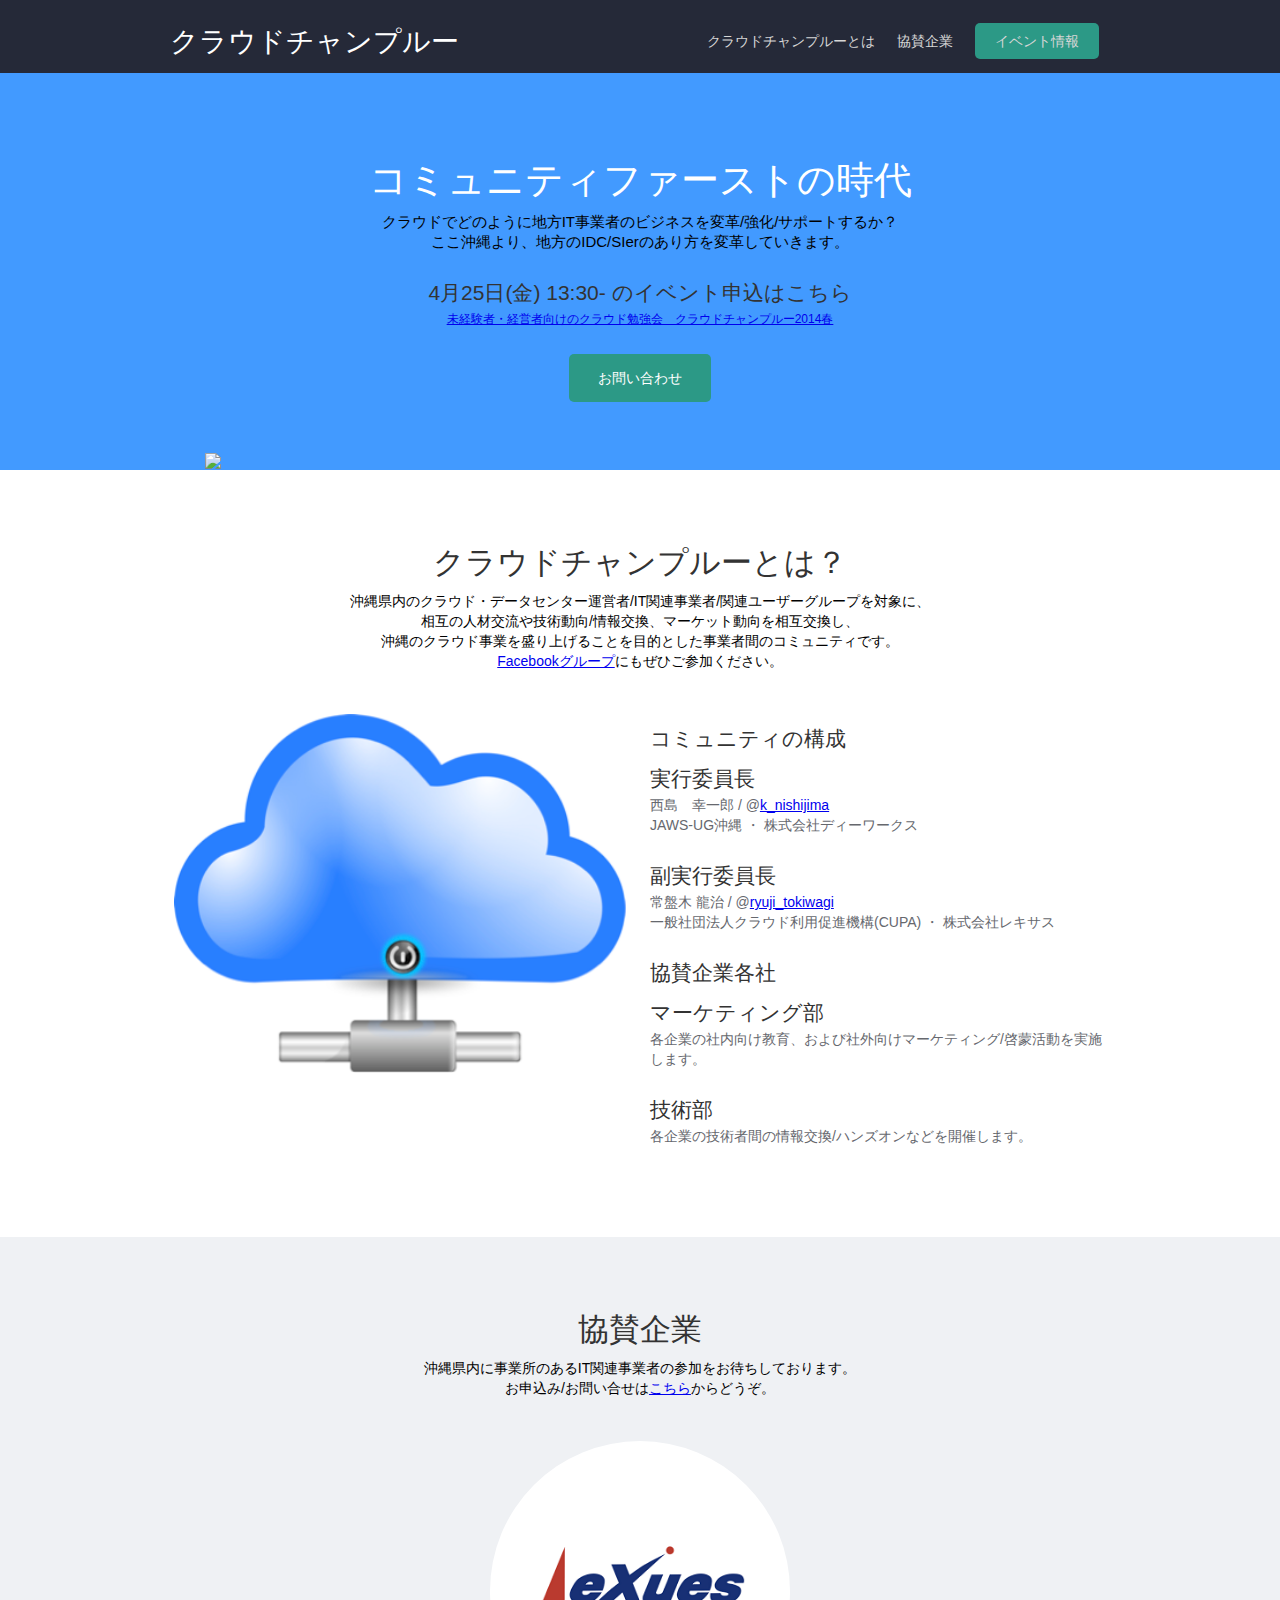
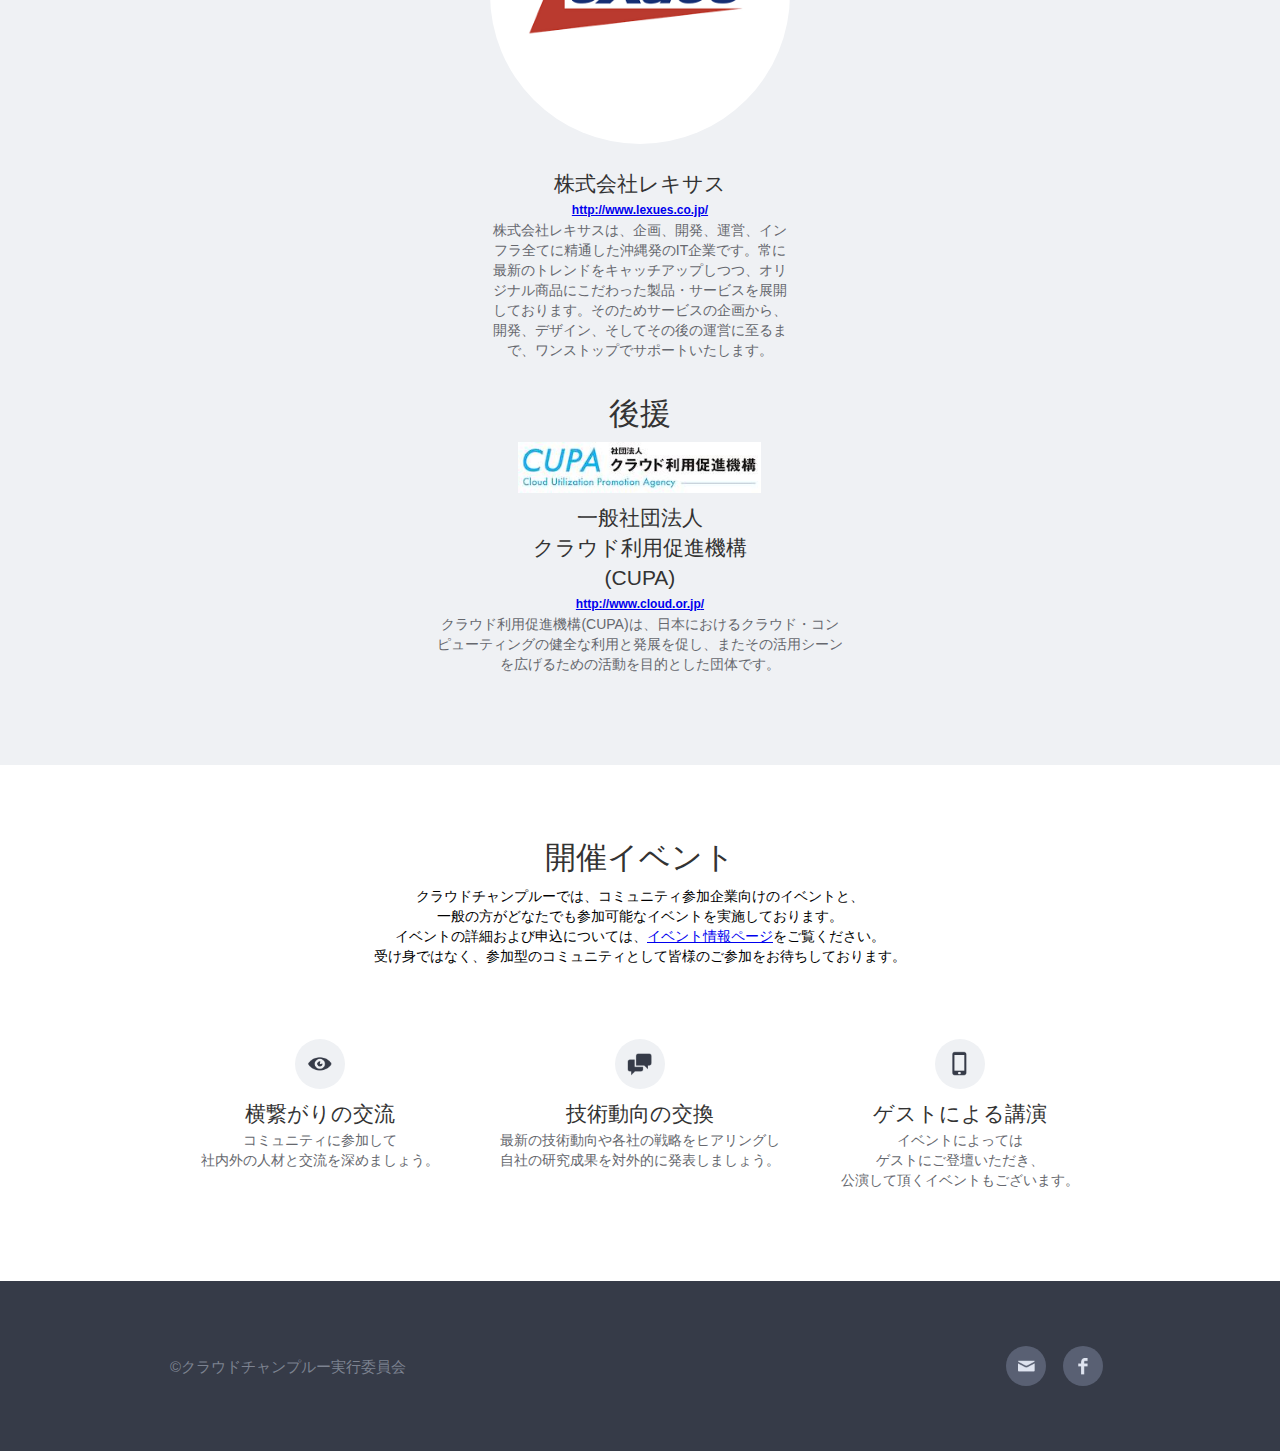
==== commit b9a2196e: "イベント申し込みフォームをトップに追加" ====
--- a/index.html
+++ b/index.html
@@ -42,7 +42,7 @@
         <div class="w-col w-col-4 w-clearfix brand-column">
           <div class="company">クラウドチャンプルー</div>
         </div>
-        <nav class="w-col w-col-8 nav-column"><a class="nav-link" href="#about">クラウドチャンプルーとは</a><a class="nav-link" href="#sponsors">協賛企業</a><a class="nav-link sign-up" href="http://cloud-champloo.doorkeeper.jp/" target="_blank">イベント情報</a>
+        <nav class="w-col w-col-8 nav-column"><a class="nav-link" href="#about">クラウドチャンプルーとは</a><a class="nav-link" href="#sponsors">協賛企業</a><a class="nav-link sign-up" href="http://cloud-champloo.doorkeeper.jp/events/9941" target="_blank">イベント情報</a>
         </nav>
       </div>
     </div>
@@ -52,6 +52,13 @@
       <h1 class="hero-heading">コミュニティファーストの時代</h1>
       <p class="hero-subhead">クラウドでどのように地方IT事業者のビジネスを変革/強化/サポートするか？
         <br>ここ沖縄より、地方のIDC/SIerのあり方を変革していきます。</p>
+
+
+<h3>4月25日(金) 13:30- のイベント申込はこちら</h3>
+<a class="doorkeeper-registration-widget" href="http://cloud-champloo.doorkeeper.jp/events/9941">
+未経験者・経営者向けのクラウド勉強会　クラウドチャンプルー2014春</a><script src="http://widgets.doorkeeper.jp/w/widget.js"></script>
+
+
       <div class="button-group"><a class="button" href="https://docs.google.com/forms/d/1iJWbo34EMdRViCtffccIejPL7mq5anGlFOb3OLURLFU/viewform" target="_blank">お問い合わせ</a>
       </div>
       <img src="https://dzpp79ucibp5a.cloudfront.net/events_banners/9941_normal_1395065892_cc_logo.png" width="870">
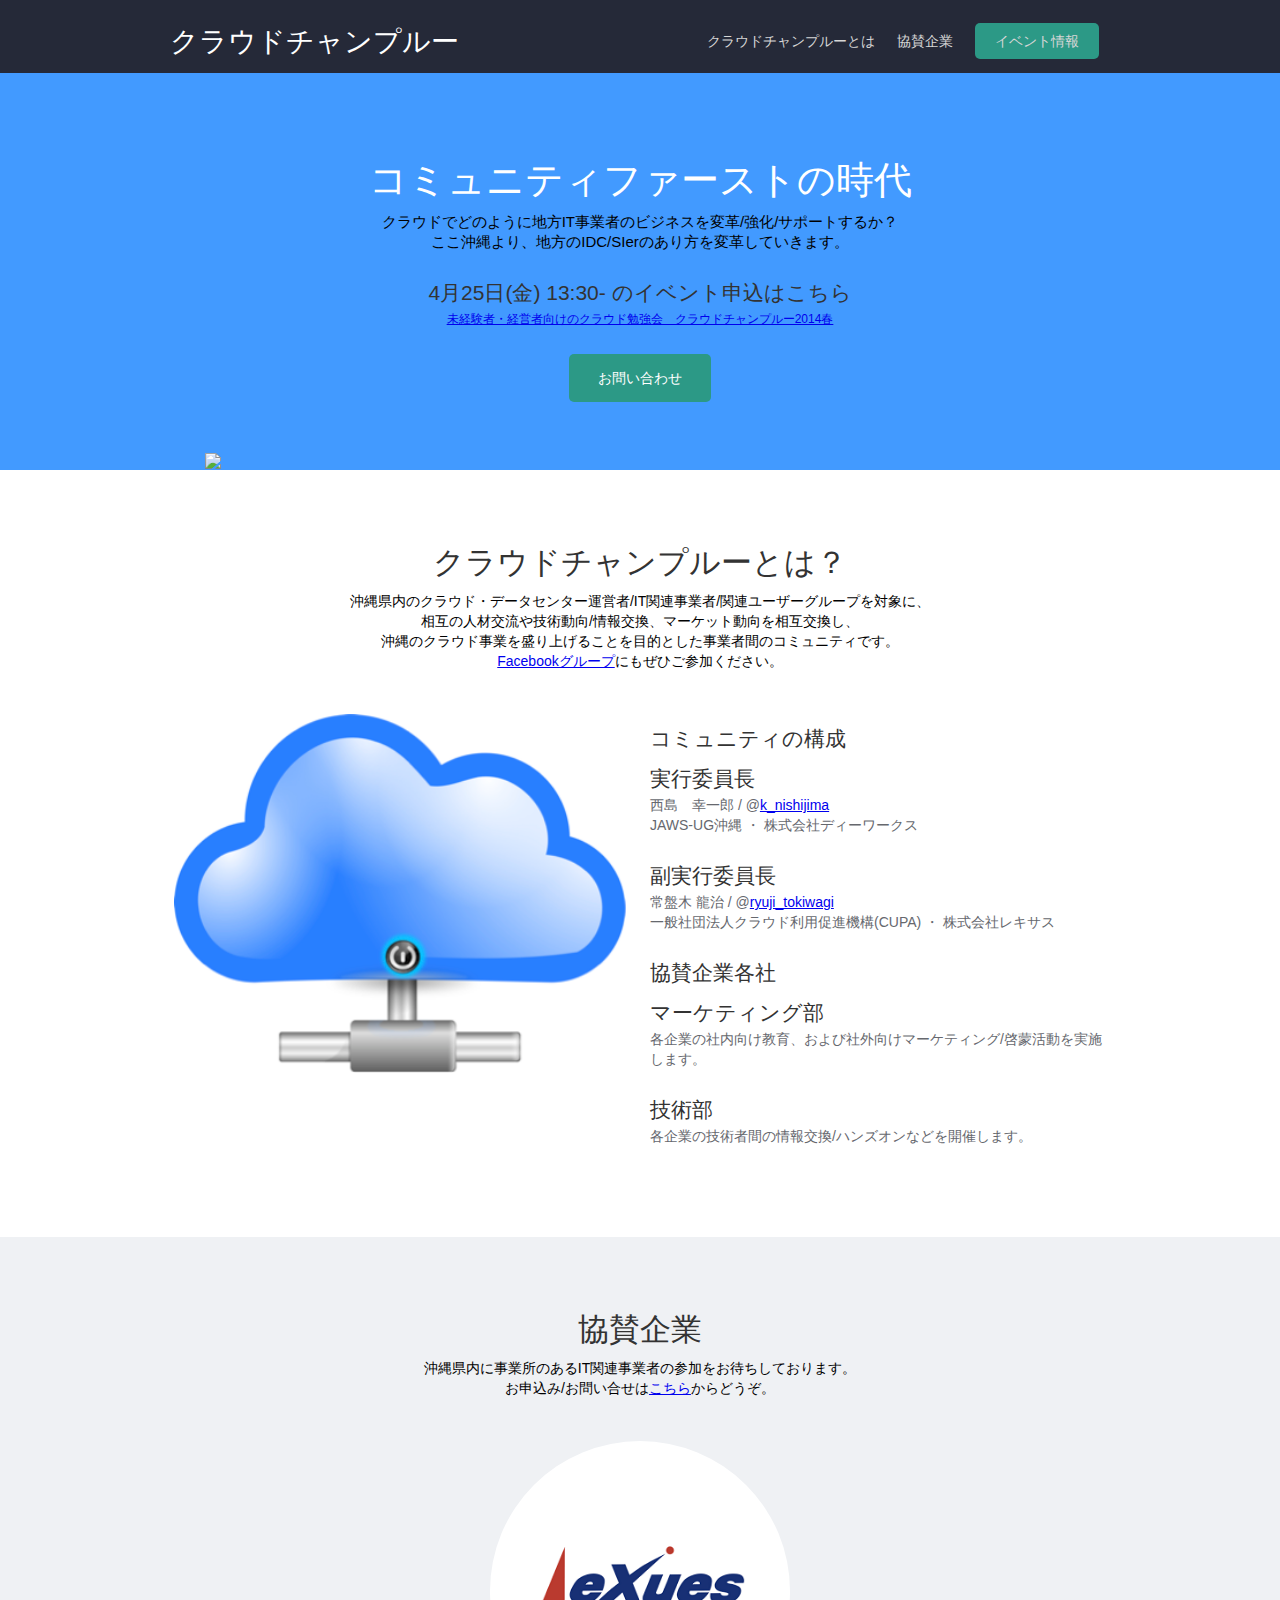
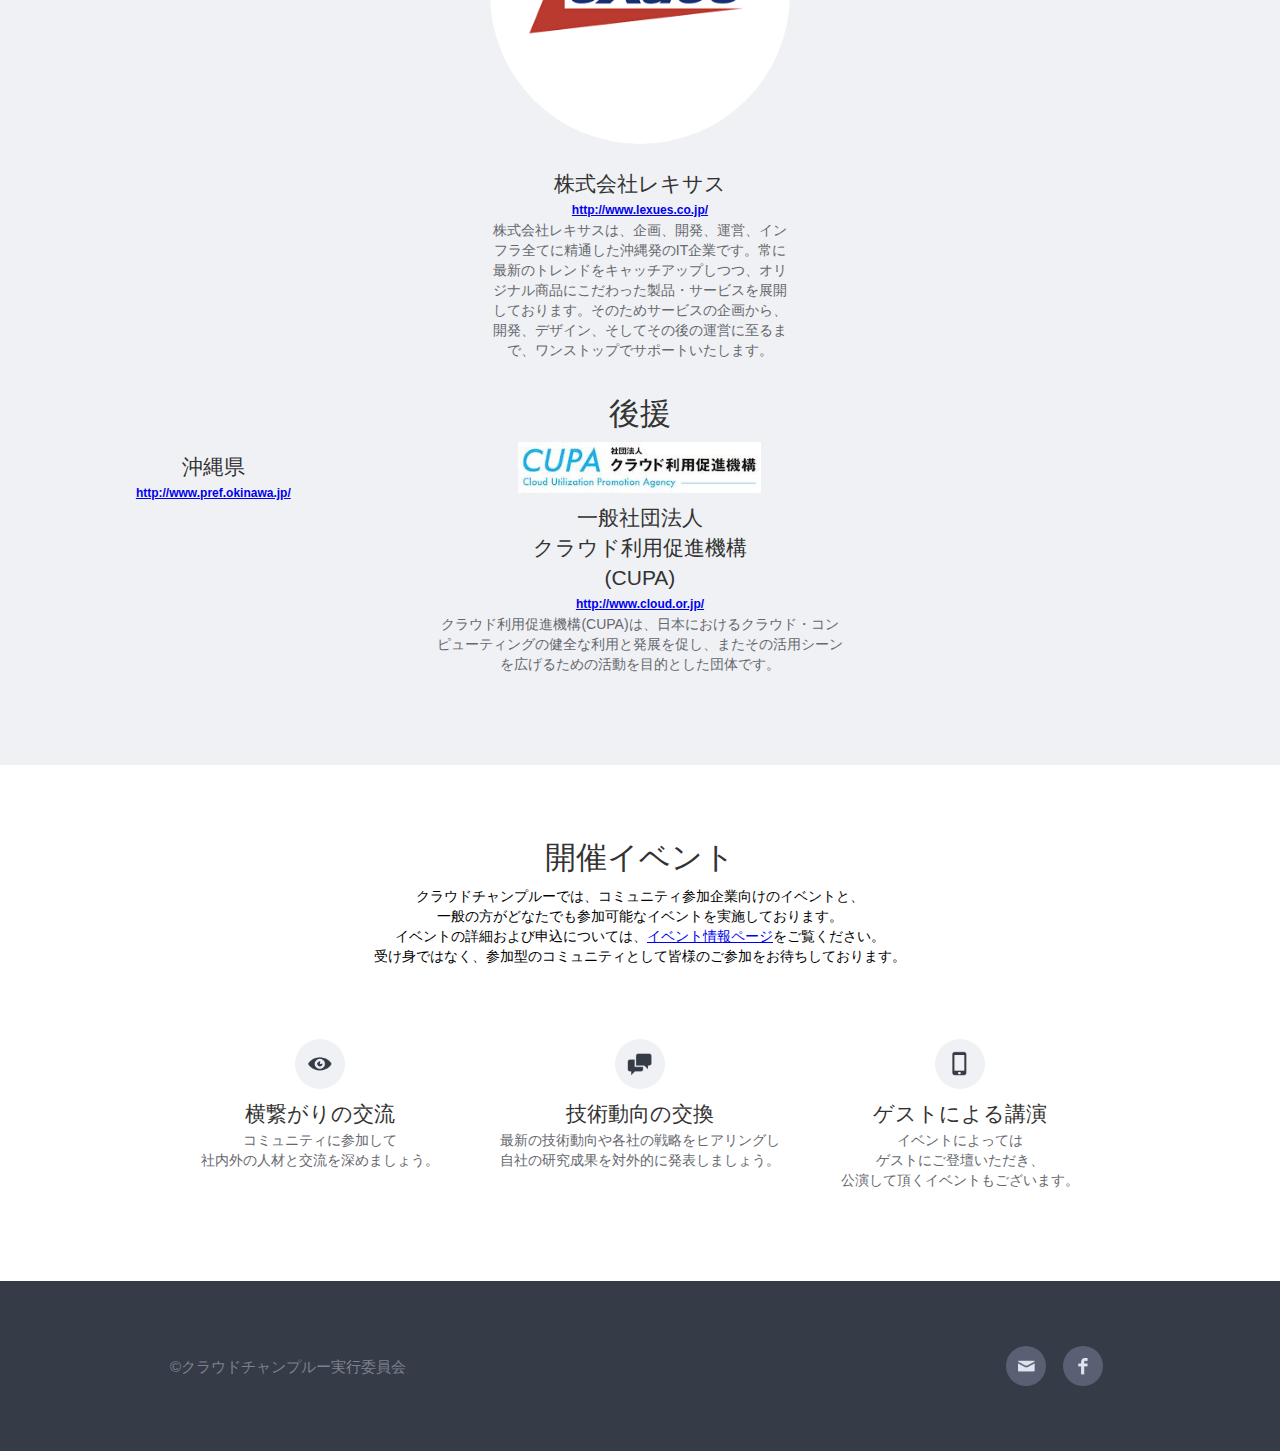
==== commit 4d2fe8f8: "沖縄県の後援追加" ====
--- a/index.html
+++ b/index.html
@@ -1,10 +1,8 @@
 <!DOCTYPE html>
-<!-- This site was created in Webflow. http://www.webflow.com-->
-<!-- Last Published: Thu Mar 27 2014 04:10:18 GMT+0000 (UTC) -->
 <html data-wf-site="5332cd02972e0d0a14000cbf">
 <head>
   <meta charset="utf-8">
-  <title>Cloud-Champloo</title>
+  <title>クラウドチャンプルー 公式サイト</title>
   <meta name="viewport" content="width=device-width, initial-scale=1">
   <link rel="stylesheet" type="text/css" href="css/normalize.css">
   <link rel="stylesheet" type="text/css" href="css/webflow.css">
@@ -111,10 +109,14 @@
     </div>
     <h2 class="section-title">後援</h2>
     <div class="w-row">
-      <div class="w-col w-col-4"></div>
+      <div class="w-col w-col-4">
+        <h3>沖縄県</h3>
+		<strong><a href="http://www.pref.okinawa.jp/">http://www.pref.okinawa.jp/</a></strong>
+	  </div>
       <div class="w-col w-col-4">
         <img class="frames" src="images/CUPA_logo.jpg" width="243px">
-        <h3>一般社団法人<br>クラウド利用促進機構<br>(CUPA)</h3><a href="#"><strong>http://www.cloud.or.<strong>jp</strong>/</strong></a>
+        <h3>一般社団法人<br>クラウド利用促進機構<br>(CUPA)</h3>
+		<strong><a href="http://www.cloud.or.jp/">http://www.cloud.or.jp/</a></strong>
         <p>クラウド利用促進機構(CUPA)は、日本におけるクラウド・コンピューティングの健全な利用と発展を促し、またその活用シーンを広げるための活動を目的とした団体です。</p>
       </div>
       <div class="w-col w-col-4"></div>
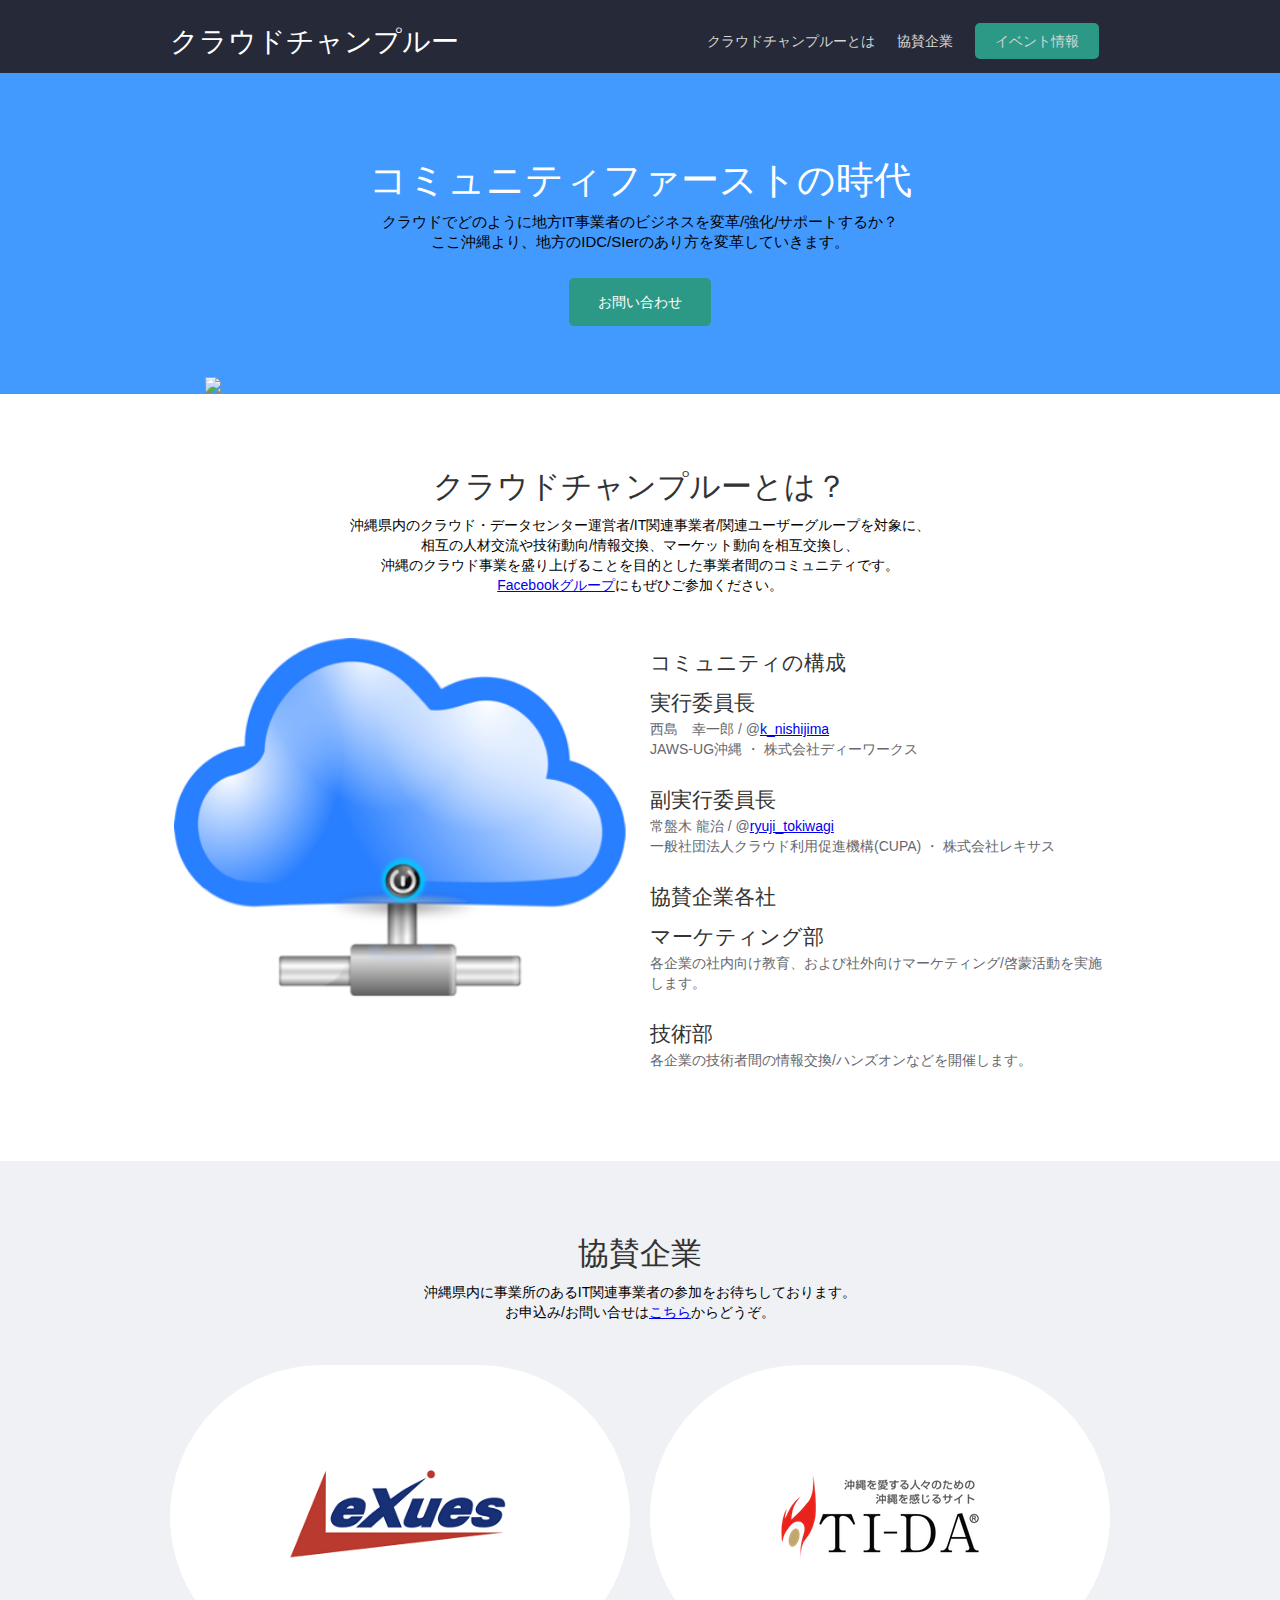
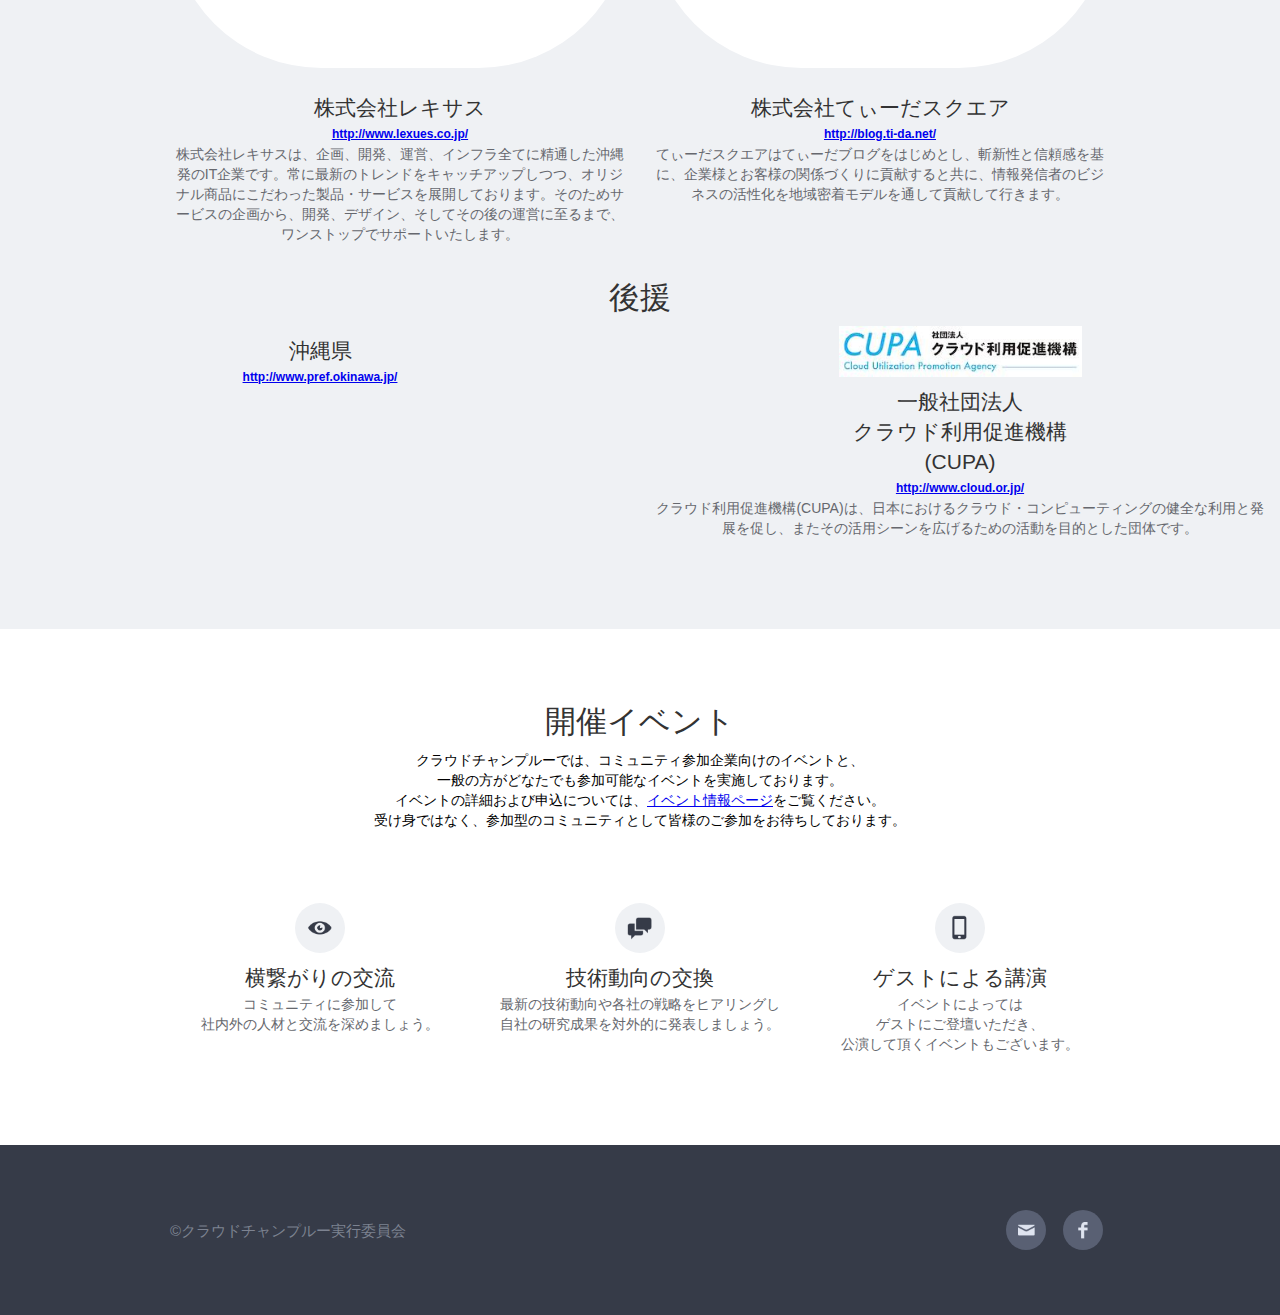
==== commit ae0467cf: "株式会社てぃーだスクエア様を協賛に追加" ====
--- a/index.html
+++ b/index.html
@@ -52,11 +52,6 @@
         <br>ここ沖縄より、地方のIDC/SIerのあり方を変革していきます。</p>
 
 
-<h3>4月25日(金) 13:30- のイベント申込はこちら</h3>
-<a class="doorkeeper-registration-widget" href="http://cloud-champloo.doorkeeper.jp/events/9941">
-未経験者・経営者向けのクラウド勉強会　クラウドチャンプルー2014春</a><script src="http://widgets.doorkeeper.jp/w/widget.js"></script>
-
-
       <div class="button-group"><a class="button" href="https://docs.google.com/forms/d/1iJWbo34EMdRViCtffccIejPL7mq5anGlFOb3OLURLFU/viewform" target="_blank">お問い合わせ</a>
       </div>
       <img src="https://dzpp79ucibp5a.cloudfront.net/events_banners/9941_normal_1395065892_cc_logo.png" width="870">
@@ -96,30 +91,36 @@
       <p class="section-subtitle">沖縄県内に事業所のあるIT関連事業者の参加をお待ちしております。
         <br>お申込み/お問い合せは<a href="https://docs.google.com/forms/d/1iJWbo34EMdRViCtffccIejPL7mq5anGlFOb3OLURLFU/viewform" target="_blank">こちら</a>からどうぞ。</p>
       <div class="w-row">
-        <div class="w-col w-col-4"></div>
-        <div class="w-col w-col-4">
+        <div class="w-col w-col-6">
           <div class="circle">
-            <img class="frames" src="images/Lexues.png" width="243px" alt="5332df564dc7f8f2020009e9_Lexues.png">
+            <img class="frames" src="images/Lexues.png" width="243px" alt="株式会社レキサス">
           </div>
           <h3>株式会社レキサス</h3><a href="http://www.lexues.co.jp/" target="_blank"><strong>http://www.lexues.co.jp/</strong></a>
           <p>株式会社レキサスは、企画、開発、運営、インフラ全てに精通した沖縄発のIT企業です。常に最新のトレンドをキャッチアップしつつ、オリジナル商品にこだわった製品・サービスを展開しております。そのためサービスの企画から、開発、デザイン、そしてその後の運営に至るまで、ワンストップでサポートいたします。</p>
         </div>
-        <div class="w-col w-col-4"></div>
+
+        <div class="w-col w-col-6">
+          <div class="circle">
+            <img class="frames" src="images/TI-DA_logo_r_plus_co.png" width="240px" alt="株式会社てぃーだスクエア">
+          </div>
+          <h3>株式会社てぃーだスクエア</h3><a href="http://blog.ti-da.net/" target="_blank"><strong>http://blog.ti-da.net/</strong></a>
+          <p>てぃーだスクエアはてぃーだブログをはじめとし、斬新性と信頼感を基に、企業様とお客様の関係づくりに貢献すると共に、情報発信者のビジネスの活性化を地域密着モデルを通して貢献して行きます。</p>
+        </div>
+
       </div>
     </div>
     <h2 class="section-title">後援</h2>
     <div class="w-row">
-      <div class="w-col w-col-4">
+      <div class="w-col w-col-6">
         <h3>沖縄県</h3>
 		<strong><a href="http://www.pref.okinawa.jp/">http://www.pref.okinawa.jp/</a></strong>
 	  </div>
-      <div class="w-col w-col-4">
+      <div class="w-col w-col-6">
         <img class="frames" src="images/CUPA_logo.jpg" width="243px">
         <h3>一般社団法人<br>クラウド利用促進機構<br>(CUPA)</h3>
 		<strong><a href="http://www.cloud.or.jp/">http://www.cloud.or.jp/</a></strong>
         <p>クラウド利用促進機構(CUPA)は、日本におけるクラウド・コンピューティングの健全な利用と発展を促し、またその活用シーンを広げるための活動を目的とした団体です。</p>
       </div>
-      <div class="w-col w-col-4"></div>
     </div>
   </div>
   <div class="section centered" id="events">
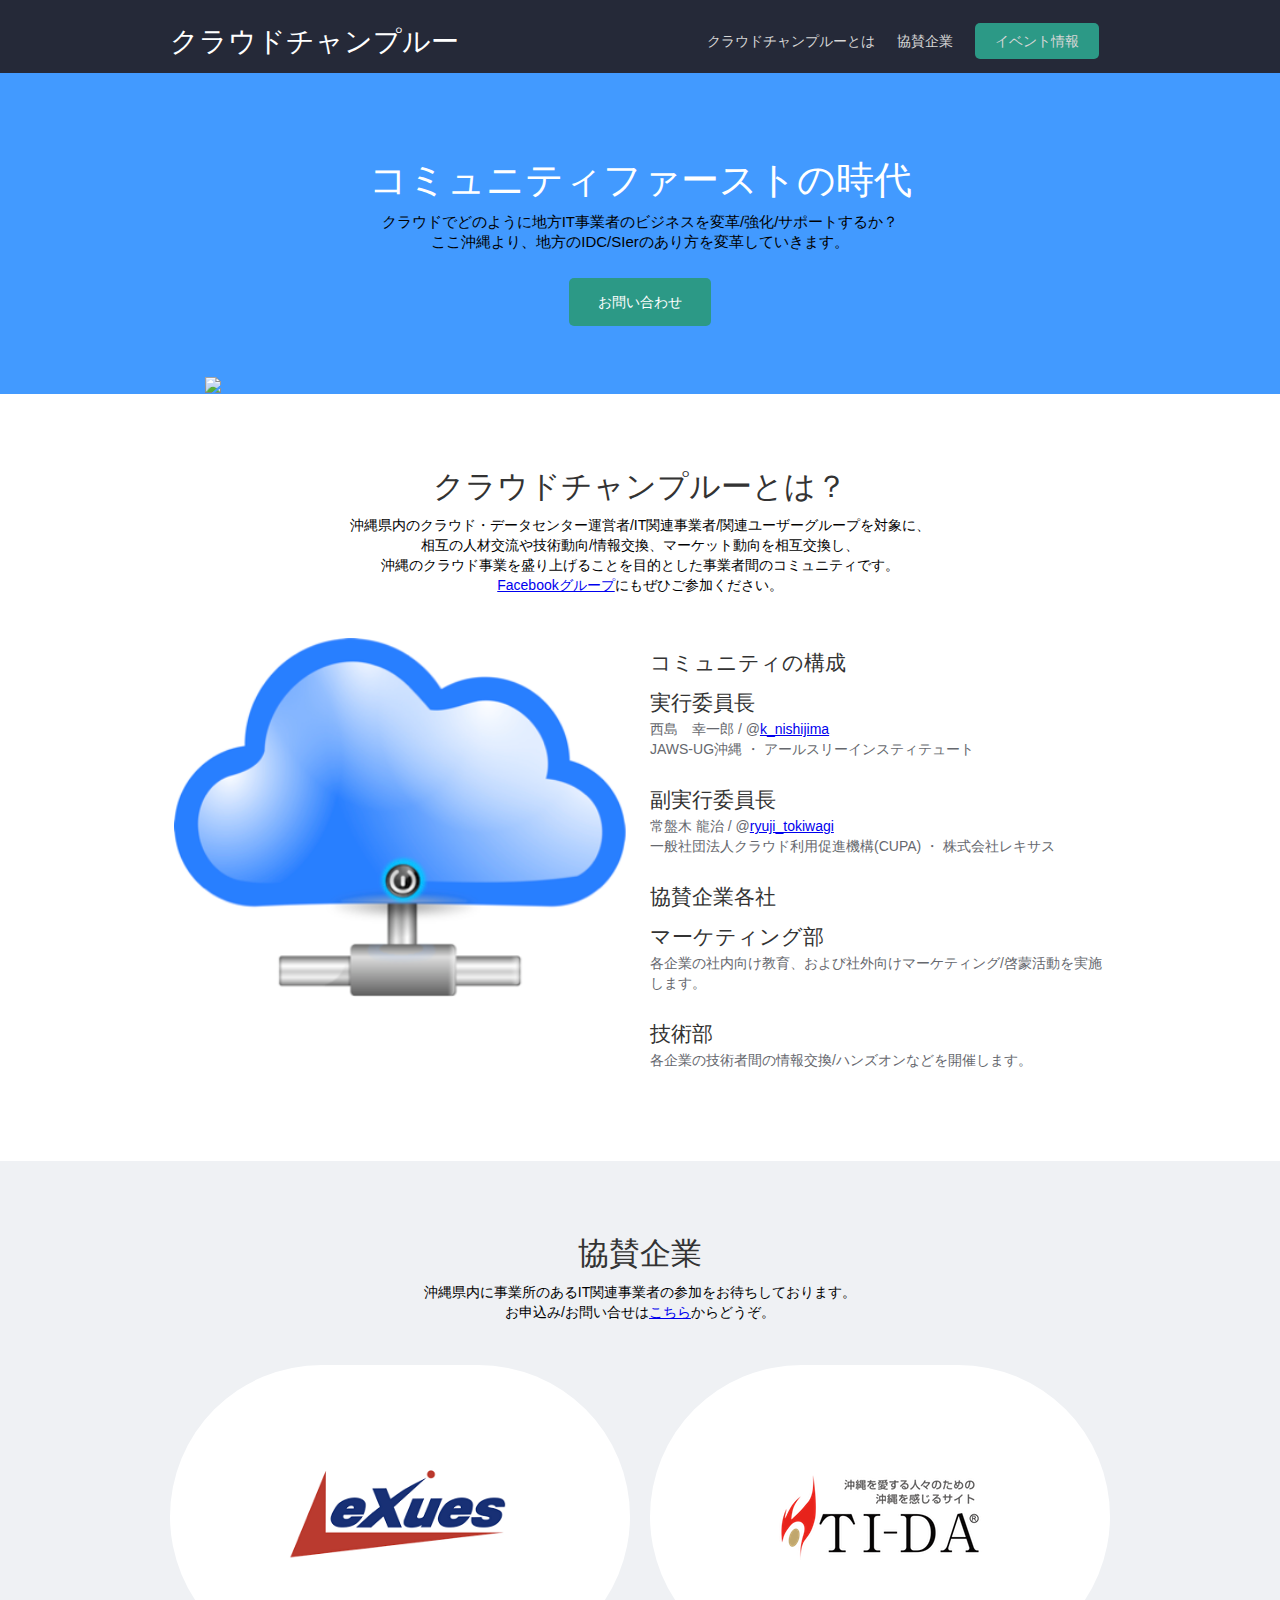
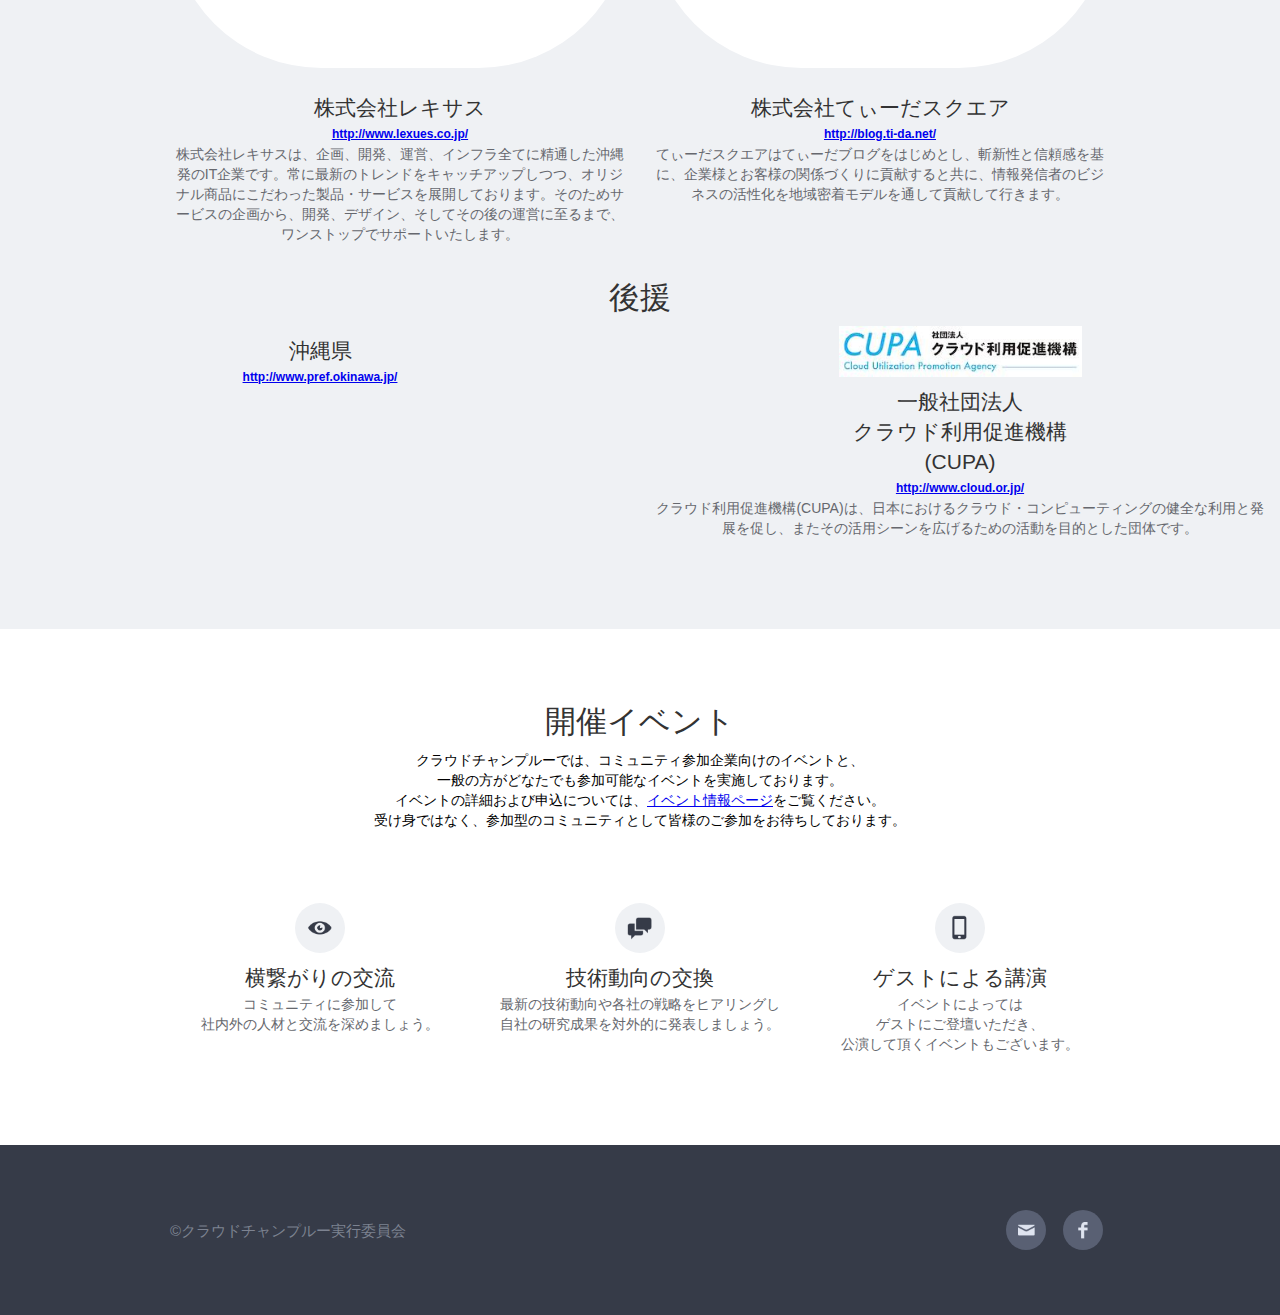
==== commit dfac9625: "西島所属会社修正" ====
--- a/index.html
+++ b/index.html
@@ -54,7 +54,11 @@
 
       <div class="button-group"><a class="button" href="https://docs.google.com/forms/d/1iJWbo34EMdRViCtffccIejPL7mq5anGlFOb3OLURLFU/viewform" target="_blank">お問い合わせ</a>
       </div>
+<!--
+      <img src="images/cc_logo.png" width="870">
+-->
       <img src="https://dzpp79ucibp5a.cloudfront.net/events_banners/9941_normal_1395065892_cc_logo.png" width="870">
+
     </div>
   </div>
   <div class="section" id="about">
@@ -72,7 +76,7 @@
           <h3>コミュニティの構成</h3>
           <h3>実行委員長</h3>
           <p>西島　幸一郎 / @<a href="https://twitter.com/k_nishijima" target="_blank">k_nishijima</a>
-            <br>JAWS-UG沖縄 ・ 株式会社ディーワークス</p>
+            <br>JAWS-UG沖縄 ・ アールスリーインスティテュート</p>
           <h3>副実行委員長</h3>
           <p>常盤木 龍治 / @<a href="https://twitter.com/ryuji_tokiwagi" target="_blank">ryuji_tokiwagi</a>
             <br>一般社団法人クラウド利用促進機構(CUPA)&nbsp;・&nbsp;株式会社レキサス</p>
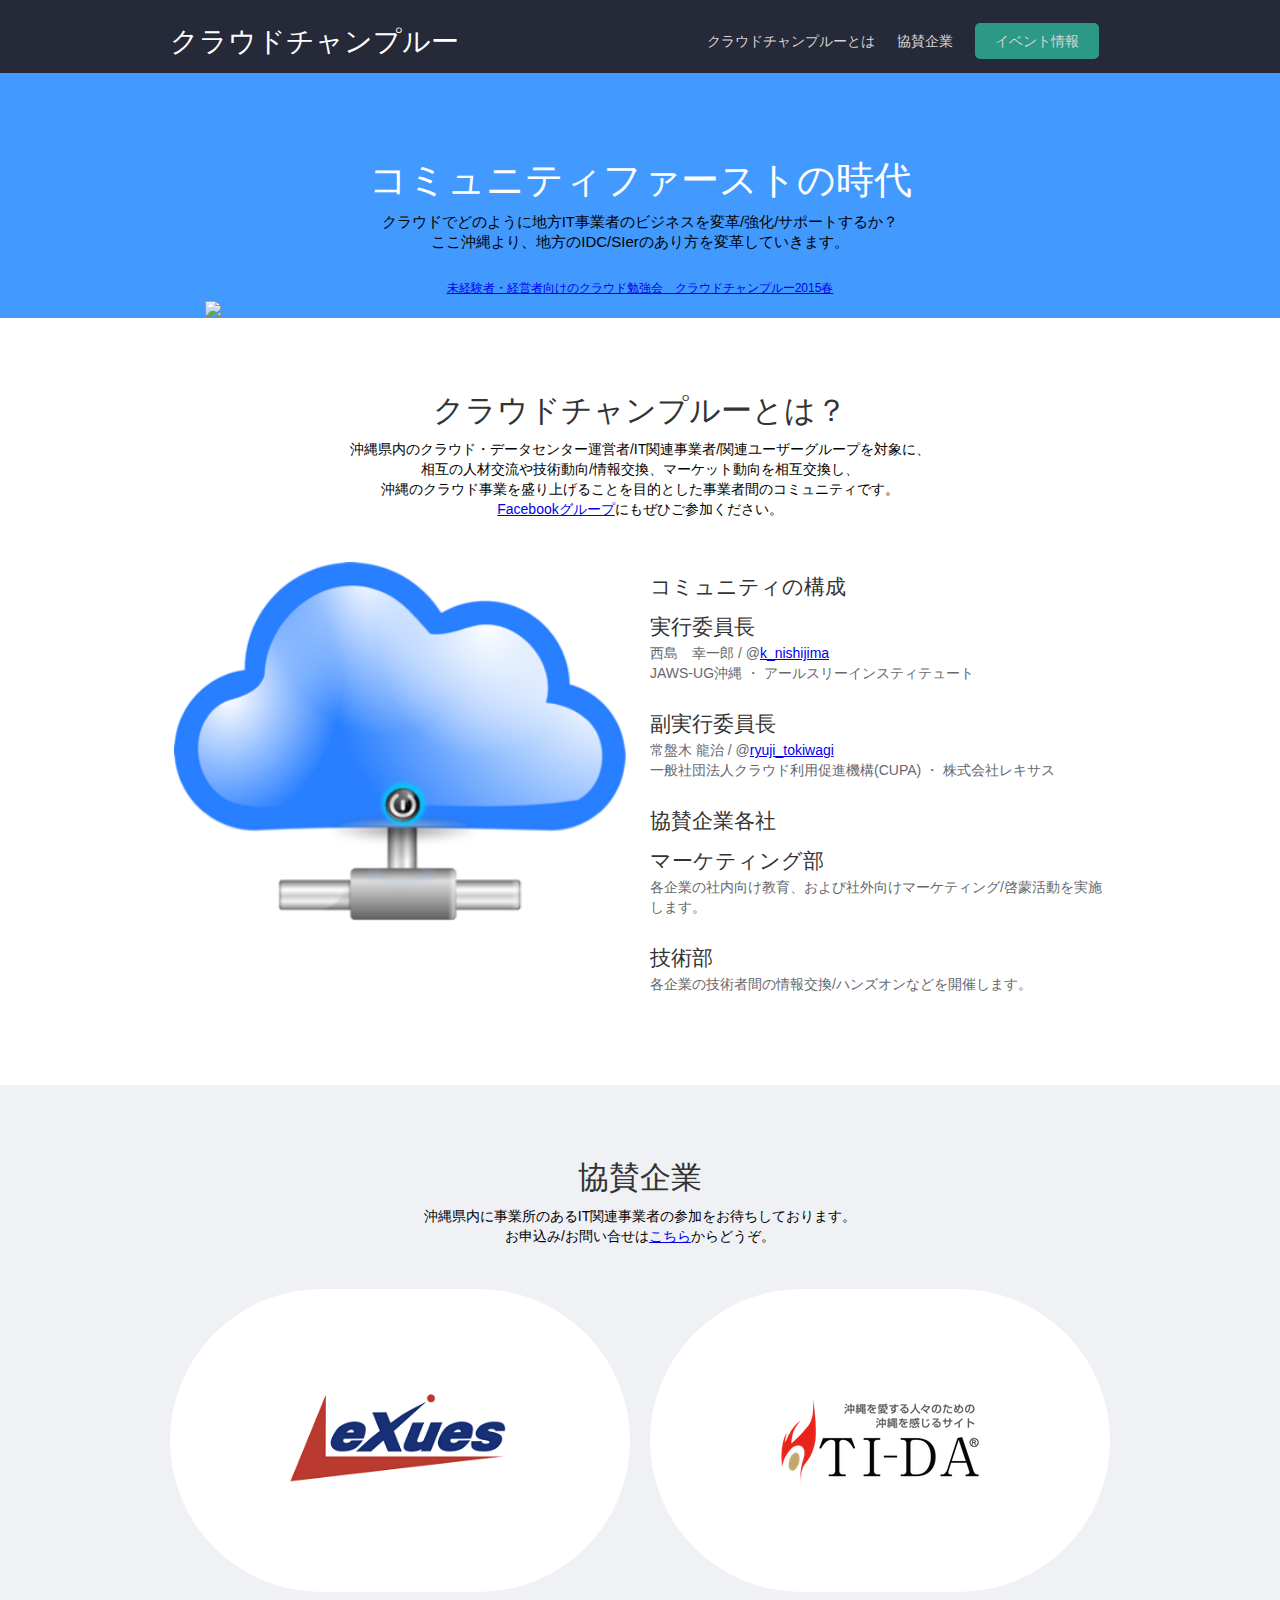
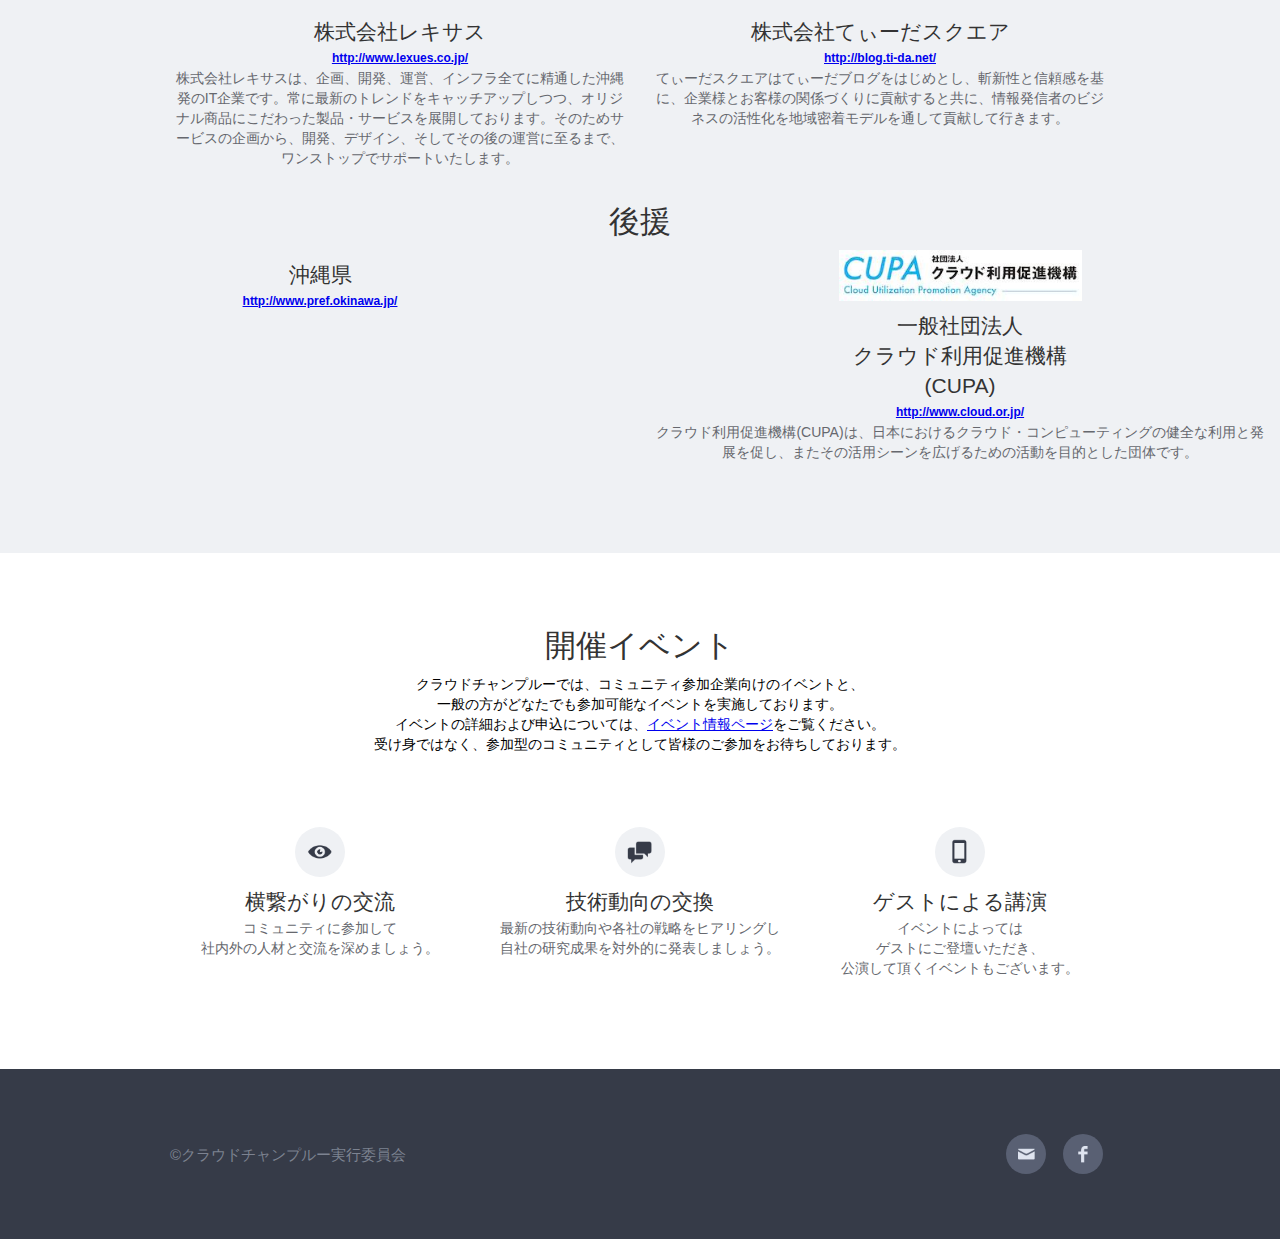
==== commit 2e3de048: "2015イベント情報告知" ====
--- a/index.html
+++ b/index.html
@@ -40,7 +40,7 @@
         <div class="w-col w-col-4 w-clearfix brand-column">
           <div class="company">クラウドチャンプルー</div>
         </div>
-        <nav class="w-col w-col-8 nav-column"><a class="nav-link" href="#about">クラウドチャンプルーとは</a><a class="nav-link" href="#sponsors">協賛企業</a><a class="nav-link sign-up" href="http://cloud-champloo.doorkeeper.jp/events/9941" target="_blank">イベント情報</a>
+        <nav class="w-col w-col-8 nav-column"><a class="nav-link" href="#about">クラウドチャンプルーとは</a><a class="nav-link" href="#sponsors">協賛企業</a><a class="nav-link sign-up" href="https://cloud-champloo.doorkeeper.jp/events/23359" target="_blank">イベント情報</a>
         </nav>
       </div>
     </div>
@@ -52,8 +52,13 @@
         <br>ここ沖縄より、地方のIDC/SIerのあり方を変革していきます。</p>
 
 
+<!--
       <div class="button-group"><a class="button" href="https://docs.google.com/forms/d/1iJWbo34EMdRViCtffccIejPL7mq5anGlFOb3OLURLFU/viewform" target="_blank">お問い合わせ</a>
       </div>
+-->
+
+<a class="doorkeeper-registration-widget" href="https://cloud-champloo.doorkeeper.jp/events/23359">未経験者・経営者向けのクラウド勉強会　クラウドチャンプルー2015春</a><script src="http://widgets.doorkeeper.jp/w/widget.js"></script>
+
 <!--
       <img src="images/cc_logo.png" width="870">
 -->
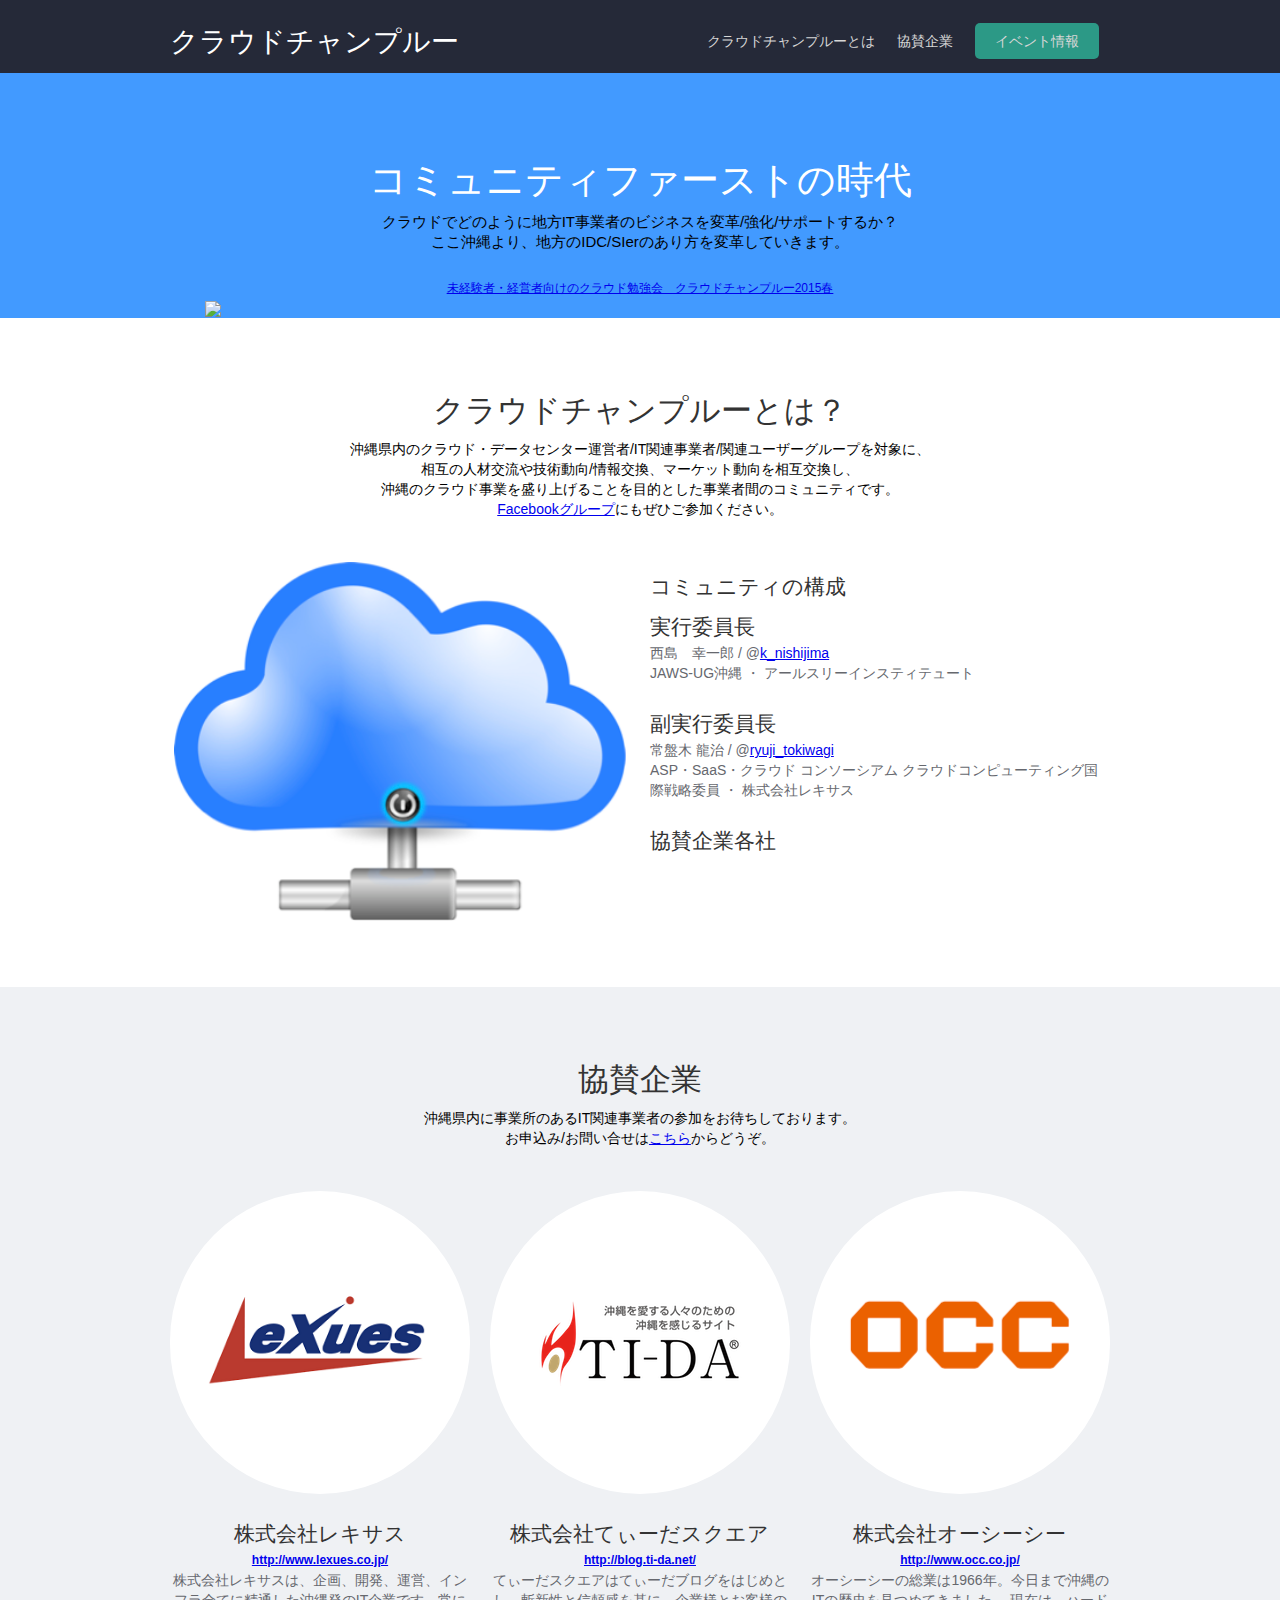
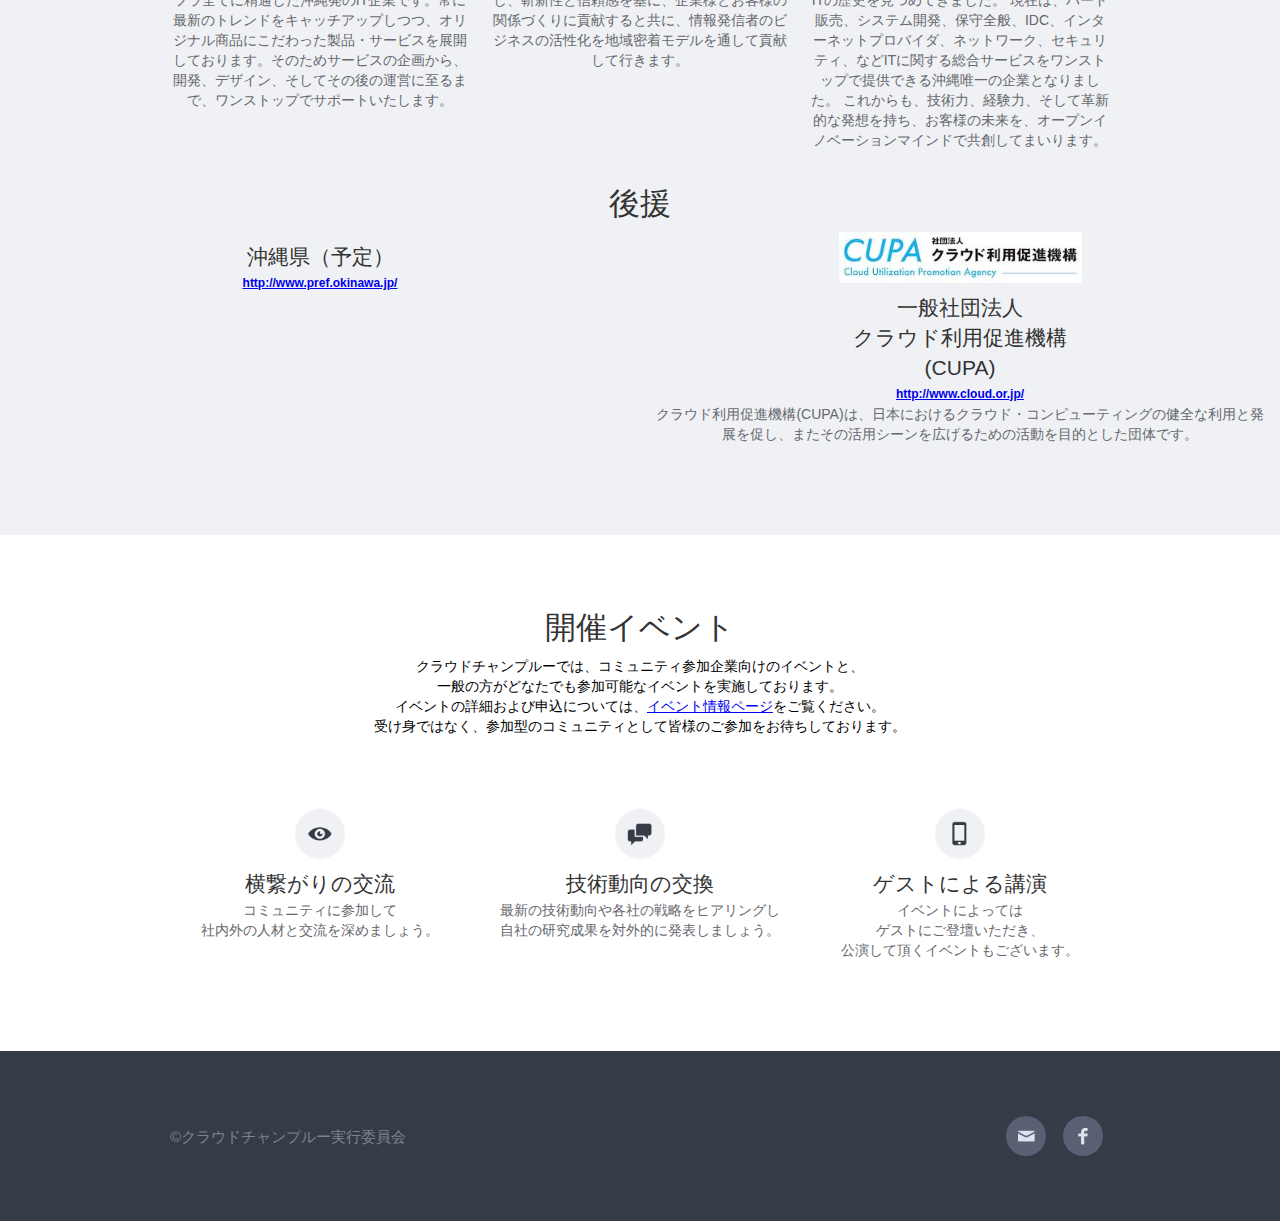
==== commit 2e203bdc: "協賛企業に株式会社オーシーシー様追加" ====
--- a/index.html
+++ b/index.html
@@ -84,12 +84,8 @@
             <br>JAWS-UG沖縄 ・ アールスリーインスティテュート</p>
           <h3>副実行委員長</h3>
           <p>常盤木 龍治 / @<a href="https://twitter.com/ryuji_tokiwagi" target="_blank">ryuji_tokiwagi</a>
-            <br>一般社団法人クラウド利用促進機構(CUPA)&nbsp;・&nbsp;株式会社レキサス</p>
+            <br>ASP・SaaS・クラウド コンソーシアム クラウドコンピューティング国際戦略委員&nbsp;・&nbsp;株式会社レキサス</p>
           <h3>協賛企業各社</h3>
-          <h3>マーケティング部</h3>
-          <p>各企業の社内向け教育、および社外向けマーケティング/啓蒙活動を実施します。</p>
-          <h3>技術部</h3>
-          <p>各企業の技術者間の情報交換/ハンズオンなどを開催します。</p>
         </div>
       </div>
     </div>
@@ -100,7 +96,7 @@
       <p class="section-subtitle">沖縄県内に事業所のあるIT関連事業者の参加をお待ちしております。
         <br>お申込み/お問い合せは<a href="https://docs.google.com/forms/d/1iJWbo34EMdRViCtffccIejPL7mq5anGlFOb3OLURLFU/viewform" target="_blank">こちら</a>からどうぞ。</p>
       <div class="w-row">
-        <div class="w-col w-col-6">
+        <div class="w-col w-col-4">
           <div class="circle">
             <img class="frames" src="images/Lexues.png" width="243px" alt="株式会社レキサス">
           </div>
@@ -108,7 +104,7 @@
           <p>株式会社レキサスは、企画、開発、運営、インフラ全てに精通した沖縄発のIT企業です。常に最新のトレンドをキャッチアップしつつ、オリジナル商品にこだわった製品・サービスを展開しております。そのためサービスの企画から、開発、デザイン、そしてその後の運営に至るまで、ワンストップでサポートいたします。</p>
         </div>
 
-        <div class="w-col w-col-6">
+        <div class="w-col w-col-4">
           <div class="circle">
             <img class="frames" src="images/TI-DA_logo_r_plus_co.png" width="240px" alt="株式会社てぃーだスクエア">
           </div>
@@ -116,12 +112,23 @@
           <p>てぃーだスクエアはてぃーだブログをはじめとし、斬新性と信頼感を基に、企業様とお客様の関係づくりに貢献すると共に、情報発信者のビジネスの活性化を地域密着モデルを通して貢献して行きます。</p>
         </div>
 
+        <div class="w-col w-col-4">
+          <div class="circle">
+            <img class="frames" src="images/logo_occ.png" width="237px" alt="株式会社オーシーシー">
+          </div>
+          <h3>株式会社オーシーシー</h3><a href="http://www.occ.co.jp/" target="_blank"><strong>http://www.occ.co.jp/</strong></a>
+          <p>オーシーシーの総業は1966年。今日まで沖縄のITの歴史を見つめてきました。
+現在は、ハード販売、システム開発、保守全般、IDC、インターネットプロバイダ、ネットワーク、セキュリティ、などITに関する総合サービスをワンストップで提供できる沖縄唯一の企業となりました。
+これからも、技術力、経験力、そして革新的な発想を持ち、お客様の未来を、オープンイノベーションマインドで共創してまいります。
+</p>
+        </div>
+
       </div>
     </div>
     <h2 class="section-title">後援</h2>
     <div class="w-row">
       <div class="w-col w-col-6">
-        <h3>沖縄県</h3>
+        <h3>沖縄県（予定）</h3>
 		<strong><a href="http://www.pref.okinawa.jp/">http://www.pref.okinawa.jp/</a></strong>
 	  </div>
       <div class="w-col w-col-6">
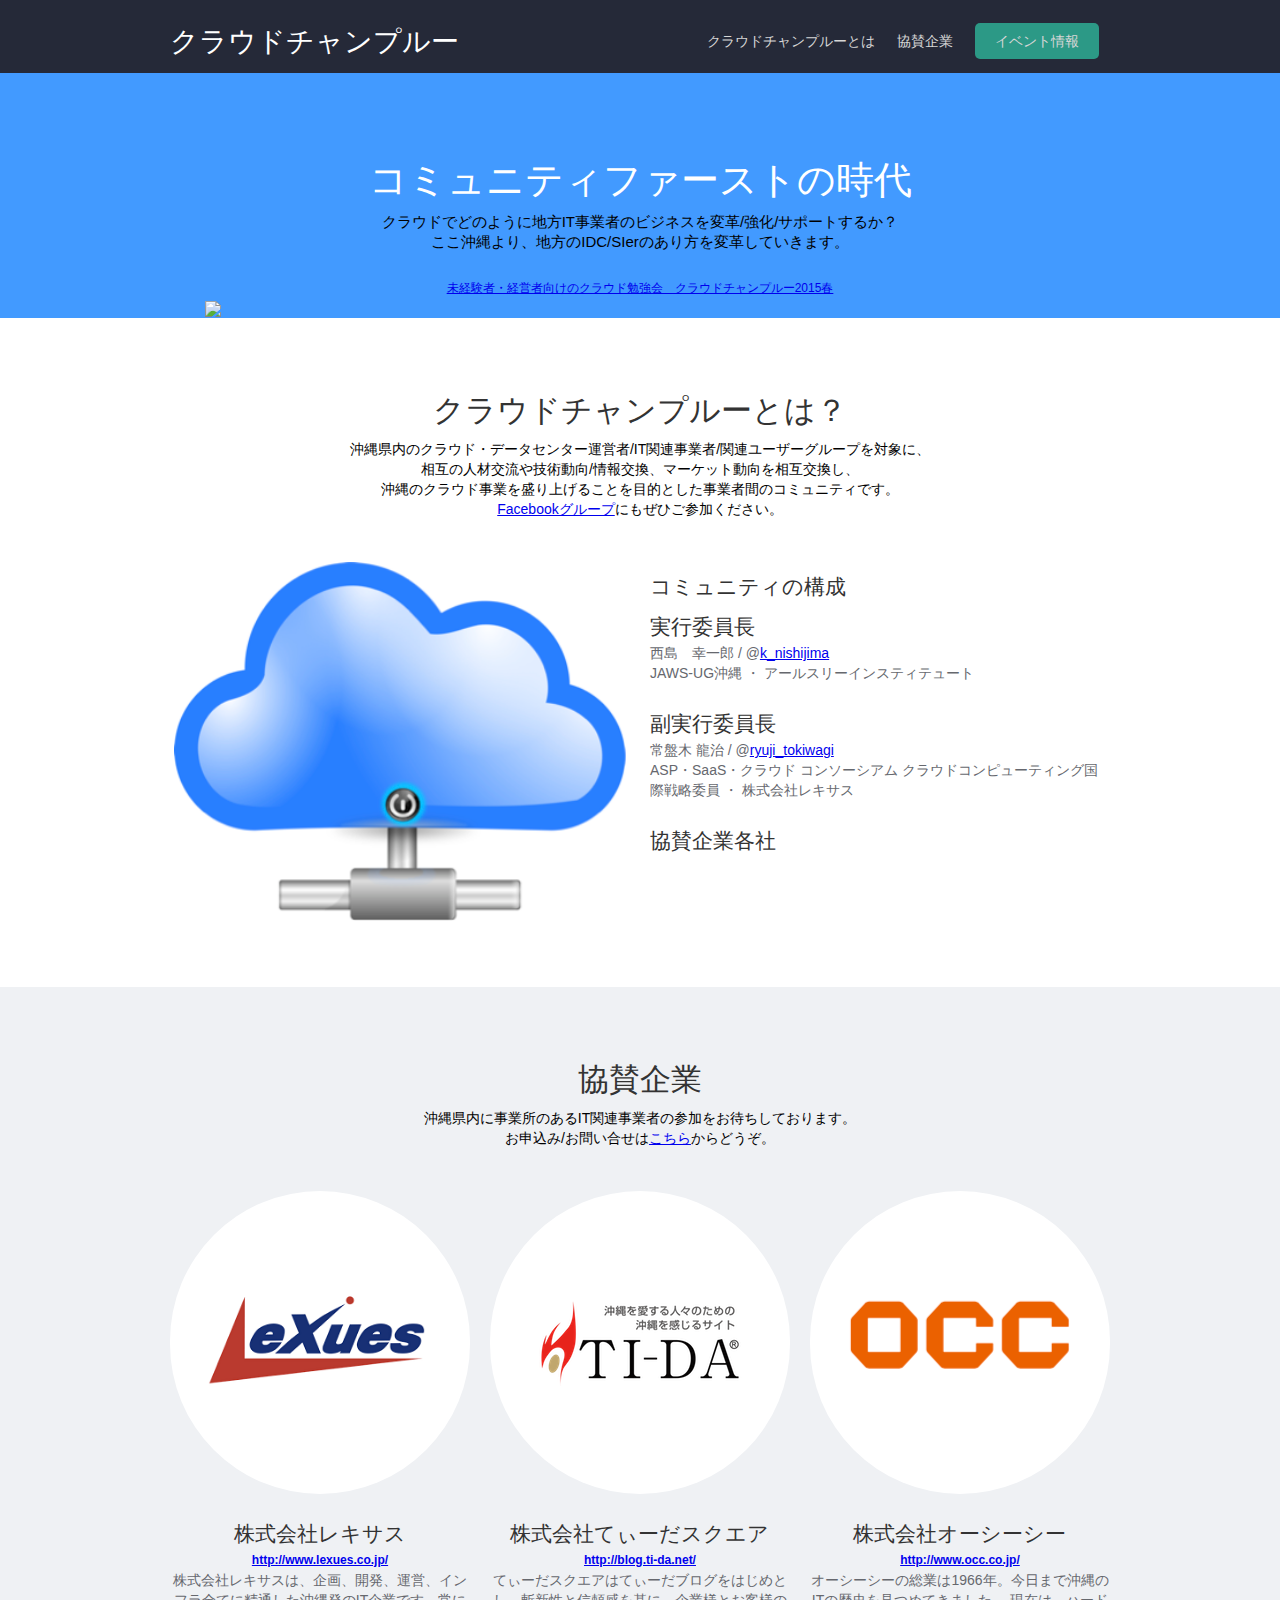
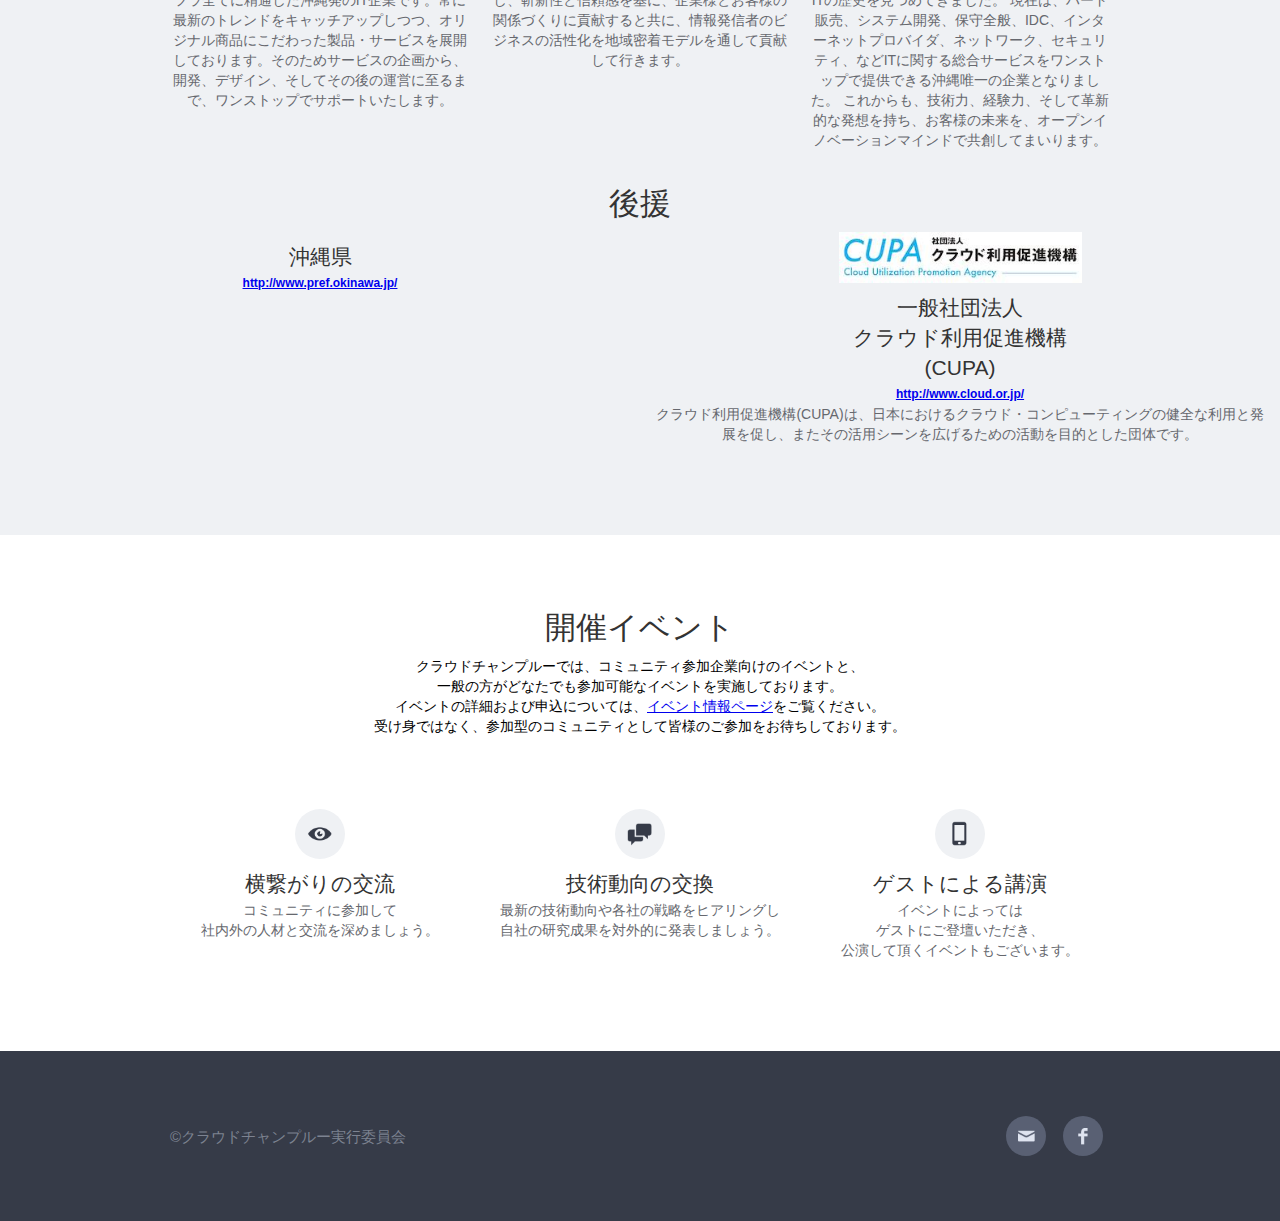
==== commit 9442c07d: "沖縄県後援追加" ====
--- a/index.html
+++ b/index.html
@@ -128,7 +128,7 @@
     <h2 class="section-title">後援</h2>
     <div class="w-row">
       <div class="w-col w-col-6">
-        <h3>沖縄県（予定）</h3>
+        <h3>沖縄県</h3>
 		<strong><a href="http://www.pref.okinawa.jp/">http://www.pref.okinawa.jp/</a></strong>
 	  </div>
       <div class="w-col w-col-6">
